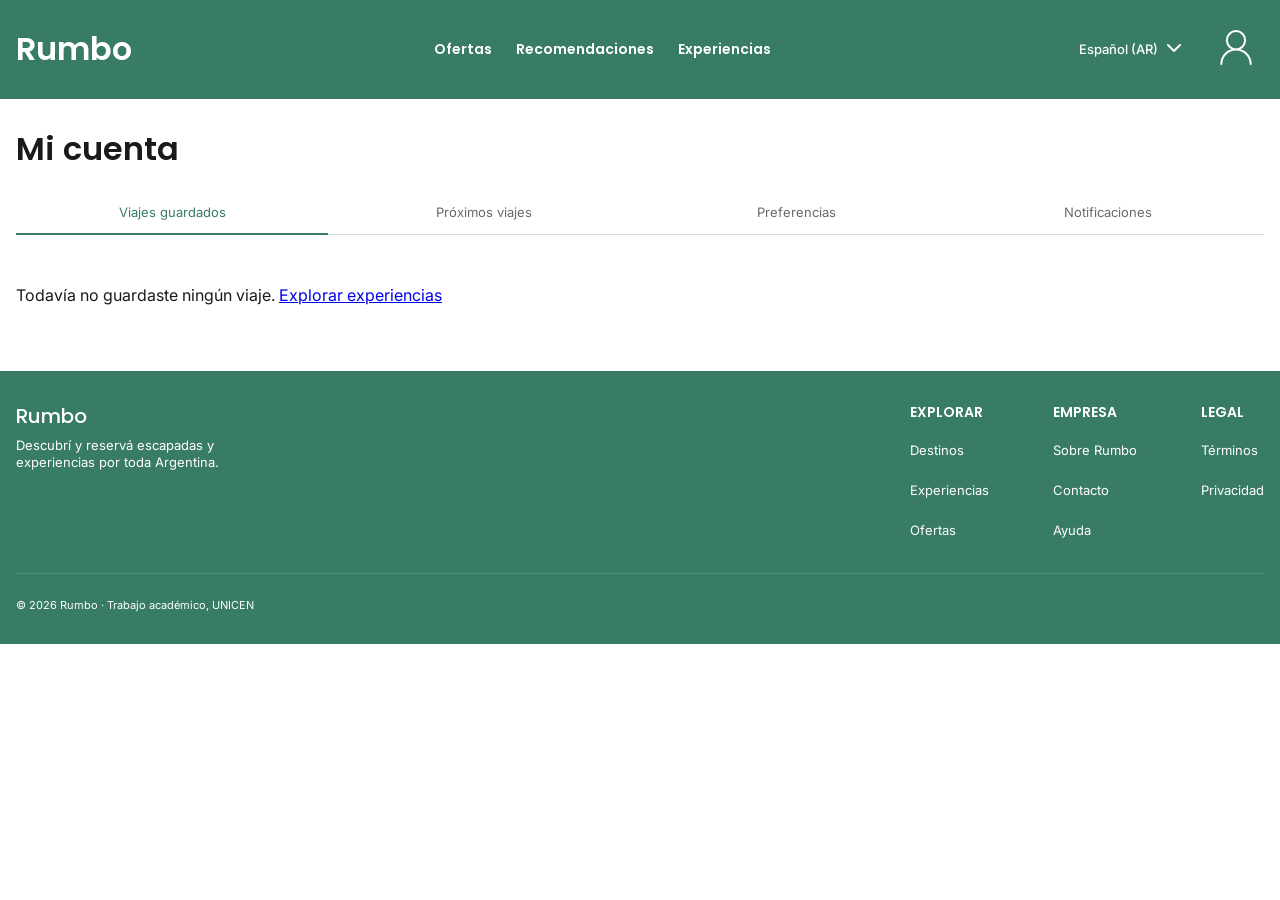
==== cuenta.html @ 09fbb27f "Cuenta y modales" ====
<!doctype html>
<html lang="es">
  <head>
    <meta charset="UTF-8" />
    <meta name="viewport" content="width=device-width, initial-scale=1.0" />
    <title>City tour por Tandil · Rumbo</title>
    <link rel="preconnect" href="https://fonts.googleapis.com" />
    <link rel="preconnect" href="https://fonts.gstatic.com" crossorigin />
    <link
      href="https://fonts.googleapis.com/css2?family=Inter:wght@400;500;600&family=Poppins:wght@500;600&display=swap"
      rel="stylesheet"
    />
    <link rel="stylesheet" href="css/tokens.css" />
    <link rel="stylesheet" href="css/estilos.css" />
  </head>
  <body>
    <header class="header">
      <div class="contenedor header__interior">
        <a href="index.html" class="header__logo">Rumbo</a>

        <nav class="header__nav" aria-label="Principal">
          <a href="explorar.html?filtro=ofertas">Ofertas</a>
          <a href="explorar.html?orden=recomendados">Recomendaciones</a>
          <a href="explorar.html">Experiencias</a>
        </nav>

        <div class="header__acciones">
          <button class="header__idioma" type="button">
            Español (AR) <span data-icono="chevron"></span>
          </button>

          <div class="header__cuenta">
            <button
              class="header__usuario"
              type="button"
              aria-label="Mi cuenta"
              aria-expanded="false"
              aria-controls="menu-cuenta"
              data-icono="usuario"
            ></button>

            <ul class="menu-cuenta" id="menu-cuenta" hidden>
              <li>
                <a href="cuenta.html#guardados"
                  ><span data-icono="guardados"></span>Viajes guardados</a
                >
              </li>
              <li>
                <a href="cuenta.html#proximos"
                  ><span data-icono="proximos"></span>Próximos viajes</a
                >
              </li>
              <li>
                <a href="cuenta.html#notificaciones"
                  ><span data-icono="notificaciones"></span>Notificaciones</a
                >
              </li>
              <li class="menu-cuenta__separador" role="separator"></li>
              <li>
                <a href="cuenta.html#preferencias"
                  ><span data-icono="preferencias"></span>Preferencias</a
                >
              </li>
              <li>
                <a href="#"><span data-icono="ayuda"></span>Centro de ayuda</a>
              </li>
              <li class="menu-cuenta__separador" role="separator"></li>
              <li>
                <a href="index.html"
                  ><span data-icono="salir"></span>Cerrar sesión</a
                >
              </li>
            </ul>
          </div>
        </div>
      </div>
    </header>
    <main class="cuenta" id="pagina">
      <div class="contenedor cuenta__contenido">
        <h1>Mi cuenta</h1>

        <div
          class="pestanas"
          role="tablist"
          aria-label="Secciones de tu cuenta"
        >
          <button
            type="button"
            role="tab"
            id="tab-guardados"
            data-tab="guardados"
            aria-controls="panel-guardados"
            aria-selected="true"
          >
            Viajes guardados
          </button>
          <button
            type="button"
            role="tab"
            id="tab-proximos"
            data-tab="proximos"
            aria-controls="panel-proximos"
            aria-selected="false"
            tabindex="-1"
          >
            Próximos viajes
          </button>
          <button
            type="button"
            role="tab"
            id="tab-preferencias"
            data-tab="preferencias"
            aria-controls="panel-preferencias"
            aria-selected="false"
            tabindex="-1"
          >
            Preferencias
          </button>
          <button
            type="button"
            role="tab"
            id="tab-notificaciones"
            data-tab="notificaciones"
            aria-controls="panel-notificaciones"
            aria-selected="false"
            tabindex="-1"
          >
            Notificaciones
          </button>
        </div>

        <section
          role="tabpanel"
          id="panel-guardados"
          aria-labelledby="tab-guardados"
          tabindex="0"
        >
          <div class="cuenta__grilla" id="guardados"></div>
        </section>

        <section
          role="tabpanel"
          id="panel-proximos"
          aria-labelledby="tab-proximos"
          tabindex="0"
          hidden
        >
          <ul class="cuenta__lista" id="proximos"></ul>
        </section>

        <section
          role="tabpanel"
          id="panel-preferencias"
          aria-labelledby="tab-preferencias"
          tabindex="0"
          hidden
        >
          <p>Próximamente.</p>
        </section>

        <section
          role="tabpanel"
          id="panel-notificaciones"
          aria-labelledby="tab-notificaciones"
          tabindex="0"
          hidden
        >
          <p>Próximamente.</p>
        </section>
      </div>
    </main>
    <footer class="footer">
      <div class="contenedor">
        <div class="footer__principal">
          <div class="footer__marca">
            <p class="footer__logo">Rumbo</p>
            <p class="footer__descripcion">
              Descubrí y reservá escapadas y experiencias por toda Argentina.
            </p>
          </div>

          <div class="footer__columnas">
            <nav aria-label="Explorar">
              <h2 class="footer__titulo">Explorar</h2>
              <ul class="footer__lista">
                <li><a href="explorar.html">Destinos</a></li>
                <li><a href="explorar.html">Experiencias</a></li>
                <li><a href="explorar.html?filtro=ofertas">Ofertas</a></li>
              </ul>
            </nav>

            <nav aria-label="Empresa">
              <h2 class="footer__titulo">Empresa</h2>
              <ul class="footer__lista">
                <li><a href="#">Sobre Rumbo</a></li>
                <li><a href="#">Contacto</a></li>
                <li><a href="#">Ayuda</a></li>
              </ul>
            </nav>

            <nav aria-label="Legal">
              <h2 class="footer__titulo">Legal</h2>
              <ul class="footer__lista">
                <li><a href="#">Términos</a></li>
                <li><a href="#">Privacidad</a></li>
              </ul>
            </nav>
          </div>
        </div>

        <p class="footer__legal">© 2026 Rumbo · Trabajo académico, UNICEN</p>
      </div>
    </footer>
<dialog class="modal" id="modal-cancelar" aria-labelledby="cancelar-titulo" aria-describedby="cancelar-texto">
  <div class="modal__check modal__check--error" data-icono="cerrar" aria-hidden="true"></div>
  <h2 id="cancelar-titulo">¿Cancelar esta reserva?</h2>
  <p class="modal__detalle" id="cancelar-texto"></p>
  <button type="button" class="boton boton--peligro" id="cancelar-si">Sí, cancelar reserva</button>
  <button type="button" class="boton boton--secundario" id="cancelar-no">No, mantener</button>
</dialog>
    <script src="js/iconos.js" defer></script>
    <script src="js/comunes.js" defer></script>
    <script src="data/experiencias.js" defer></script>
    <script src="js/favoritos.js" defer></script>
    <script src="js/cards.js" defer></script>
    <script src="js/fechas.js" defer></script>
    <script src="js/cuenta.js" defer></script>
  </body>
</html>
---- css/tokens.css ----
/* Variables del sistema de diseño de Rumbo */


:root {
  /* Color · Primario (positivos = más claros, "n" = más oscuros) */
  --color-primary:    #387B66;
  --color-primary-1:  #43937A;
  --color-primary-2:  #4EAC8F;
  --color-primary-3:  #65B99F;
  --color-primary-n1: #2D6252;
  --color-primary-n2: #214A3D;
  --color-primary-n3: #163129;
 
  /* Color · Secundario */
  --color-secundary:    #FFCB82;
  --color-secundary-1:  #FFDAA6;
  --color-secundary-2:  #FFE9C9;
  --color-secundary-3:  #FFF8ED;
  --color-secundary-n1: #FFBC5E;
  --color-secundary-n2: #FFAD3B;
  --color-secundary-n3: #FF9E17;
 
  /* Color · Acento (marrón del CTA principal) */
  --color-acento:    #381E05;
  --color-acento-1:  #4B2807;
  --color-acento-2:  #5E3208;
  --color-acento-3:  #703C0A;
  --color-acento-n1: #251403;
  --color-acento-n2: #170D02;
  --color-acento-n3: #090501;
 
  /* Color · Neutros y estados */
  --texto-principal:  #1A1A1A;
  --texto-secundario: #6A6A6A;
  --texto-muted:      #9A9A9A;  /* no pasa 4.5:1: solo para elementos decorativos */
  --borde:            #D9D9D9;
  --borde-input:      #8A8A8A;  /* ≥3:1 sobre blanco (WCAG 1.4.11) */
  --fondo-disabled:   #E0E0E0;
  --blanco:           #FFFFFF;
  --favorito:         #E5484D;
 
  /* Color · Error */
  --color-error: #B3261E;
  
  /* Tipografías */
  --fuente-titulos: "Poppins", sans-serif;
  --fuente-cuerpo:  "Inter", sans-serif;
 
  /* Pesos de fuente */
  --peso-regular:  400;
  --peso-medium:   500;
  --peso-semibold: 600;
 
  /* Text styles · Heading (Poppins) */
  --display-size: 56px;  --display-lh: 1.10;  --display-peso: var(--peso-semibold);
  --h1-size: 40px;  --h1-lh: 1.10;  --h1-peso: var(--peso-semibold);
  --h2-size: 32px;  --h2-lh: 1.15;  --h2-peso: var(--peso-semibold);
  --h3-size: 25px;  --h3-lh: 1.20;  --h3-peso: var(--peso-medium);
  --h4-size: 20px;  --h4-lh: 1.30;  --h4-peso: var(--peso-medium);
  --h5-size: 14px;  --h5-lh: 1.30;  --h5-peso: var(--peso-semibold);
 
  /* Text styles · Body (Inter) */
  --body-size:    16px;  --body-lh:    1.50;  --body-peso:    var(--peso-regular);
  --small-size:   13px;  --small-lh:   1.30;  --small-peso:   var(--peso-regular);
  --meta-size:    11px;  --meta-lh:    1.30;  --meta-peso:    var(--peso-regular);
  --caption-size: 11px;  --caption-lh: 1.30;  --caption-peso: var(--peso-semibold);
 
  /* Text styles · Label (Inter) */
  --btn-size:      14px;  --btn-lh:      1.20;  --btn-peso:      var(--peso-semibold);
  --input-size:    14px;  --input-lh:    1.30;  --input-peso:    var(--peso-regular);
  --inputcap-size: 12px;  --inputcap-lh: 1.30;  --inputcap-peso: var(--peso-medium);
  --nav-size:      13px;  --nav-lh:      1.20;  --nav-peso:      var(--peso-medium);
  --tag-size:      10px;  --tag-lh:      1.20;  --tag-peso:      var(--peso-semibold);
 
  /* Radios */
  --radio-m:    8px;
  --radio-l:    12px;
  --radio-pill: 999px;
 
  /* Espaciado (confirmá estos valores con tu Figma) */
  --esp-1: 4px;
  --esp-2: 8px;
  --esp-3: 16px;
  --esp-4: 24px;
  --esp-5: 32px;
  --esp-6: 64px;
 
  /* Layout */
  --ancho-contenido: 1280px;

  /* Text styles completos (peso tamaño/line-height familia) */
  --texto-display: var(--display-peso) var(--display-size)/var(--display-lh) var(--fuente-titulos);
  --texto-h1: var(--h1-peso) var(--h1-size)/var(--h1-lh) var(--fuente-titulos);
  --texto-h2: var(--h2-peso) var(--h2-size)/var(--h2-lh) var(--fuente-titulos);
  --texto-h3: var(--h3-peso) var(--h3-size)/var(--h3-lh) var(--fuente-titulos);
  --texto-h4: var(--h4-peso) var(--h4-size)/var(--h4-lh) var(--fuente-titulos);
  --texto-h5: var(--h5-peso) var(--h5-size)/var(--h5-lh) var(--fuente-titulos);

  --texto-body:    var(--body-peso) var(--body-size)/var(--body-lh) var(--fuente-cuerpo);
  --texto-small:   var(--small-peso) var(--small-size)/var(--small-lh) var(--fuente-cuerpo);
  --texto-meta:    var(--meta-peso) var(--meta-size)/var(--meta-lh) var(--fuente-cuerpo);
  --texto-caption: var(--caption-peso) var(--caption-size)/var(--caption-lh) var(--fuente-cuerpo);

  --texto-btn:      var(--btn-peso) var(--btn-size)/var(--btn-lh) var(--fuente-cuerpo);
  --texto-input:    var(--input-peso) var(--input-size)/var(--input-lh) var(--fuente-cuerpo);
  --texto-inputcap: var(--inputcap-peso) var(--inputcap-size)/var(--inputcap-lh) var(--fuente-cuerpo);
  --texto-nav:      var(--nav-peso) var(--nav-size)/var(--nav-lh) var(--fuente-cuerpo);
  --texto-tag:      var(--tag-peso) var(--tag-size)/var(--tag-lh) var(--fuente-cuerpo);
}
---- css/estilos.css ----
/* =============================================================
   Rumbo · estilos.css
   Las variables (colores, tipografías, espaciados) están en tokens.css,
   que replica los estilos y variables del Design System de Figma.

   Índice
   1. BASE: reset, texto, contenedor, accesibilidad
   2. HEADER Y MENÚ DE LA CUENTA
   3. FOOTER
   4. BOTÓN
   5. CARD DE EXPERIENCIA
   6. HOME: hero, buscador, carrusel y promociones
   ============================================================= */

/* =============================================================
   1. BASE: reset, texto, contenedor, accesibilidad
   ============================================================= */

*,
*::before,
*::after {
  box-sizing: border-box;
}

body,
h1,
h2,
h3,
h4,
h5,
p,
ul {
  margin: 0;
}

img {
  max-width: 100%;
  display: block;
}

/* ===== Texto base ===== */

body {
  font-family: var(--fuente-cuerpo);
  font-size: var(--body-size);
  line-height: var(--body-lh);
  font-weight: var(--body-peso);
  color: var(--texto-principal);
  background: var(--blanco);
}

h1,
h2,
h3,
h4,
h5 {
  font-family: var(--fuente-titulos);
}

h1 {
  font: var(--texto-h1);
}
h2 {
  font: var(--texto-h2);
}
h3 {
  font: var(--texto-h3);
}
h4 {
  font: var(--texto-h4);
}
h5 {
  font: var(--texto-h5);
}

/* ===== Estructura general ===== */

/* Contenido de 1280 px de la grilla de Figma + 16 px de aire a cada lado */
.contenedor {
  width: 100%;
  max-width: calc(var(--ancho-contenido) + 2 * var(--esp-3));
  margin-inline: auto;
  padding-inline: var(--esp-3);
}

main {
  padding-bottom: var(--esp-6);
}

/* ===== Accesibilidad ===== */

/* Foco visible con teclado. Sobre fondos oscuros se cambia a blanco
   (ver header.css, footer.css y home.css) */
:focus-visible {
  outline: 2px solid var(--color-acento);
  outline-offset: 2px;
}

/* Quien pide menos movimiento no recibe transiciones ni animaciones */
@media (prefers-reduced-motion: reduce) {
  *,
  *::before,
  *::after {
    transition: none !important;
    animation: none !important;
  }
}

/* =============================================================
   2. HEADER Y MENÚ DE LA CUENTA
   ============================================================= */

.header {
  background: var(--color-primary);
  color: var(--blanco);
}

.header__interior {
  display: flex;
  justify-content: space-between;
  align-items: center;
  padding-block: var(--esp-4);
}

.header__logo {
  font: var(--texto-h2);
  color: var(--blanco);
  text-decoration: none;
}

.header__nav {
  display: flex;
  gap: var(--esp-4);
}

.header__nav a {
  font: var(--texto-h5);
  color: var(--blanco);
  text-decoration: none;
}

.header__nav a:hover {
  text-decoration: underline;
}

.header__acciones {
  display: flex;
  align-items: center;
  gap: var(--esp-3);
}

.header__idioma,
.header__usuario {
  background: none;
  border: 0;
  color: var(--blanco);
  font: var(--texto-nav);
  cursor: pointer;
}

.header__idioma {
  display: inline-flex;
  align-items: center;
  gap: var(--esp-1);
}

/* Foco blanco: el header es oscuro */
.header :focus-visible {
  outline-color: var(--blanco);
  outline-offset: 4px;
}

/* ===== Menú de la cuenta (se despliega desde el ícono de usuario) ===== */

.header__cuenta {
  position: relative;
}

.menu-cuenta {
  position: absolute;
  top: calc(
    100% + var(--esp-4)
  ); /* justo donde termina el header (su padding es --esp-4) */
  right: 0;
  z-index: 10;
  width: 280px;
  margin: 0;
  padding: var(--esp-2);
  list-style: none;
  background: var(--blanco);
  color: var(--texto-principal);
  border-radius: var(--radio-l);
  box-shadow: 0 8px 16px rgba(0, 0, 0, 0.12);
}

.menu-cuenta[hidden] {
  display: none;
}

.menu-cuenta a {
  display: flex;
  align-items: center;
  gap: var(--esp-3);
  min-height: 44px;
  padding: 0 var(--esp-3);
  border-radius: var(--radio-m);
  color: var(--texto-principal);
  font: var(--texto-nav);
  text-decoration: none;
}

.menu-cuenta a:hover {
  background: var(--color-secundary-3);
}

/* El menú es blanco: vuelve el foco de color */
.menu-cuenta a:focus-visible {
  outline-color: var(--color-acento);
  outline-offset: 0;
}

.menu-cuenta__separador {
  height: 1px;
  margin: var(--esp-2);
  background: var(--borde);
}

/* =============================================================
   3. FOOTER
   ============================================================= */

.footer {
  background: var(--color-primary);
  color: var(--blanco);
  padding-block: var(--esp-5);
}

.footer__principal {
  display: flex;
  justify-content: space-between;
  gap: var(--esp-5);
  padding-bottom: var(--esp-5);
  border-bottom: 1px solid var(--color-primary-1);
}

.footer__logo {
  font: var(--texto-h4);
  margin-bottom: var(--esp-2);
}

.footer__descripcion {
  font: var(--texto-small);
  max-width: 280px;
}

.footer__columnas {
  display: flex;
  gap: var(--esp-6);
}

.footer__titulo {
  font: var(--texto-h5);
  text-transform: uppercase;
  margin-bottom: var(--esp-3);
}

.footer__lista {
  list-style: none;
  padding: 0;
  display: flex;
  flex-direction: column;
  gap: var(--esp-3);
}

.footer a {
  font: var(--texto-small);
  color: var(--blanco);
  text-decoration: none;
}

.footer a:hover {
  text-decoration: underline;
}

.footer__legal {
  font: var(--texto-meta);
  padding-top: var(--esp-4);
}

/* Foco blanco: el footer es oscuro */
.footer :focus-visible {
  outline-color: var(--blanco);
  outline-offset: 4px;
}

/* =============================================================
   4. BOTÓN
   ============================================================= */

.boton {
  display: inline-flex;
  align-items: center;
  justify-content: center;
  padding: var(--esp-3) var(--esp-5);
  border: 0;
  border-radius: var(--radio-m);
  font: var(--texto-btn);
  text-decoration: none;
  cursor: pointer;
  transition:
    background-color 0.15s,
    color 0.15s,
    box-shadow 0.15s;
}

/* Primario: default, hover, focus y cargando (estados del Figma) */
.boton--primario {
  background: var(--color-acento-3);
  color: var(--color-secundary-2);
}

.boton--primario:hover {
  background: var(--color-acento-n1);
}

.boton--primario:focus-visible {
  background: var(--color-acento-n1);
  outline: none;
  box-shadow: inset 0 0 0 2px var(--color-secundary);
}

.boton--cargando {
  background: var(--color-acento);
  color: var(--color-secundary-2);
  cursor: progress;
}

/* =============================================================
   5. CARD DE EXPERIENCIA
   ============================================================= */

.card {
  position: relative;
  flex: 0 0 220px;
  scroll-snap-align: start;
  border-radius: var(--radio-l);
  background: var(--blanco);
  transition: box-shadow 0.2s ease;
}

.card:hover {
  box-shadow: 0 8px 16px rgba(0, 0, 0, 0.12);
}

.card__enlace {
  display: block;
  color: inherit;
  text-decoration: none;
}

.card__enlace:focus-visible {
  outline-offset: 4px;
  border-radius: var(--radio-l);
}

.card__media {
  position: relative;
  aspect-ratio: 220 / 154;
  border-radius: var(--radio-l);
  overflow: hidden;
  background: var(--color-secundary-1);
}

.card__media img {
  width: 100%;
  height: 100%;
  object-fit: cover;
}

.card__etiqueta {
  position: absolute;
  top: var(--esp-2);
  left: var(--esp-2);
  padding: 2px var(--esp-2);
  border-radius: var(--radio-pill);
  background: var(--blanco);
  font: var(--texto-tag);
}

.card__cuerpo {
  display: flex;
  flex-direction: column;
  gap: var(--esp-1);
  padding-top: var(--esp-2);
}

.card__titulo {
  font: var(--texto-h5);
}

.card__lugar,
.card__valoracion {
  display: flex;
  align-items: center;
  gap: var(--esp-1);
  font: var(--texto-meta);
  color: var(--texto-secundario);
}

.card__valoracion svg {
  color: var(--color-secundary-n1);
}

.card__precio {
  font: var(--texto-meta);
}

.card__precio strong {
  font: var(--texto-h5);
}

/* Corazón de favoritos: vacío por defecto, lleno y rojo cuando está activo */
.card__favorito {
  position: absolute;
  top: var(--esp-2);
  right: var(--esp-2);
  width: 32px;
  height: 32px;
  border: 0;
  border-radius: 50%;
  background: rgba(0, 0, 0, 0.45);
  color: var(--blanco);
  cursor: pointer;
}

.card__favorito svg {
  fill: none;
  stroke: currentColor;
}

.card__favorito[aria-pressed="true"] {
  color: var(--favorito);
}

.card__favorito[aria-pressed="true"] svg {
  fill: currentColor;
}

/* =============================================================
   6. HOME: hero, buscador, carrusel y promociones
   ============================================================= */

/* ----- Hero ----- */

.hero {
  min-height: 480px;
  padding-top: 130px; /* medidas del Figma (frame de 1440 × 480) */
  padding-bottom: 58px;
  color: var(--blanco);
  display: flex;
  flex-direction: column;
  justify-content: space-between;
  gap: var(--esp-5);
  background:
    linear-gradient(
      to bottom,
      rgba(0, 0, 0, 0.6) 0%,
      rgba(0, 0, 0, 0.4) 50%,
      rgba(0, 0, 0, 0.1) 100%
    ),
    url("../img/hero-quebrada.jpg") center / cover no-repeat;
}

.hero h1 {
  font: var(--texto-display);
}

.hero__subtitulo {
  margin-top: 10px;
  font: var(--texto-h3);
}

/* Foco blanco: el hero es una foto oscurecida */
.hero :focus-visible {
  outline-color: var(--blanco);
}

/* ----- Buscador ----- */

.buscador {
  display: flex;
  gap: var(--esp-3);
  padding: var(--esp-3);
  background: var(--color-secundary);
  border-radius: var(--radio-l);
}

.buscador__campo {
  flex: 1;
  display: flex;
  flex-direction: column;
  gap: 2px;
  padding: 12px var(--esp-3);
  background: var(--blanco);
  border-radius: var(--radio-m);
  color: var(--texto-principal);
  cursor: text;
  min-width: 0;
}

.buscador__campo:focus-within {
  outline: 2px solid var(--color-acento);
  outline-offset: 2px;
}

.buscador__etiqueta {
  font: var(--texto-btn);
}

.buscador__input {
  padding: 0;
  border: 0;
  outline: none;
  background: transparent;
  font: var(--texto-input);
  color: var(--texto-principal);
  width: 100%;
  min-width: 0;
}

.buscador__input::placeholder {
  color: var(--texto-secundario);
  opacity: 1;
}

/* ----- Secciones ----- */

.seccion {
  padding-top: var(--esp-6);
}

.seccion__encabezado {
  display: flex;
  justify-content: space-between;
  align-items: center;
  margin-bottom: var(--esp-4);
}

.seccion__titulo {
  margin-bottom: var(--esp-4);
}

/* ----- Carrusel ----- */

/* El scroll horizontal recorta lo que sobresale (la sombra del hover de la card).
   El padding le da lugar a la sombra y el margen negativo compensa ese espacio. */
.carrusel {
  display: flex;
  gap: var(--esp-3);
  overflow-x: auto;
  scroll-snap-type: x mandatory;
  scrollbar-width: none;
  padding: var(--esp-2) var(--esp-3) var(--esp-4);
  margin: calc(-1 * var(--esp-2)) calc(-1 * var(--esp-3))
    calc(-1 * var(--esp-4));
  scroll-padding-inline: var(--esp-3);
  cursor: grab;
}

.carrusel__controles {
  display: flex;
  gap: var(--esp-2);
}

.carrusel__flecha {
  display: grid;
  place-items: center;
  width: 32px;
  height: 32px;
  border: 1px solid var(--borde-input);
  border-radius: 50%;
  background: var(--blanco);
  color: var(--texto-principal);
  cursor: pointer;
}

.carrusel__flecha:hover {
  background: var(--color-secundary-3);
}

.carrusel--arrastrando {
  scroll-snap-type: none; /* sin snap mientras se arrastra, si no pelea con el gesto */
  cursor: grabbing;
  user-select: none;
}
/* ----- Promociones de temporada ----- */

.promos {
  display: grid;
  grid-template-columns: repeat(3, 1fr);
  gap: var(--esp-3);
}

.promo {
  position: relative;
  display: block;
  aspect-ratio: 416 / 240;
  border-radius: var(--radio-l);
  overflow: hidden;
  background: var(--color-primary-n2);
  color: var(--blanco);
  text-decoration: none;
}

.promo img {
  width: 100%;
  height: 100%;
  object-fit: cover;
  transition: transform 0.3s;
}

.promo:hover img {
  transform: scale(1.05);
}

/* Degradé oscuro abajo para que el nombre se lea sobre la foto */
.promo::after {
  content: "";
  position: absolute;
  inset: 0;
  background: linear-gradient(to top, rgba(0, 0, 0, 0.6), rgba(0, 0, 0, 0) 60%);
}

.promo__descuento,
.promo__nombre {
  position: absolute;
  z-index: 1;
}

.promo__descuento {
  top: var(--esp-2);
  left: var(--esp-2);
  padding: 2px var(--esp-2);
  border-radius: var(--radio-pill);
  background: var(--color-secundary);
  color: var(--texto-principal);
  font: var(--texto-tag);
}

.promo__nombre {
  left: var(--esp-3);
  bottom: var(--esp-3);
  font: var(--texto-h4);
}

/* ===== 7. EXPLORAR ===== */

.explorar {
  display: flex;
  flex-direction: column;
  gap: var(--esp-5); /* 32 */
  padding-block: var(--esp-5) var(--esp-6); /* 32 arriba, 64 abajo */
}

.explorar__titulo {
  display: flex;
  justify-content: space-between;
  align-items: center;
}

.explorar__titulo h1 {
  font: var(--texto-h2);
}

.explorar__resumen {
  margin-top: var(--esp-1); /* 4 */
  font: var(--texto-small);
  color: var(--texto-secundario);
}

.ordenar {
  font: var(--texto-nav);
  color: var(--texto-secundario);
}

.ordenar select {
  border: 0;
  background: none;
  font: inherit;
  color: inherit;
  cursor: pointer;
}

.explorar__fila {
  display: flex;
  align-items: flex-start;
  gap: 48px;
}

.resultados__vacio {
  font: var(--texto-small);
  color: var(--texto-secundario);
}

/* Panel de filtros: 280 de ancho */
.filtros {
  flex: 0 0 280px;
  display: flex;
  flex-direction: column;
  gap: var(--esp-4); /* 24 entre grupos */
  min-width: 0;
}

.filtros fieldset {
  display: flex;
  flex-direction: column;
  gap: var(--esp-2); /* 8 entre opciones */
  min-width: 0;
  margin: 0;
  padding: 0;
  border: 0;
}

.filtros legend {
  margin-bottom: var(--esp-2);
  padding: 0;
  font: var(--texto-h5);
}

.filtros label {
  display: flex;
  align-items: center;
  gap: var(--esp-2);
  min-height: 24px;
  font: var(--texto-small);
}

.filtros input[type="checkbox"] {
  width: 18px;
  height: 18px;
  accent-color: var(--color-primary);
}

.filtros__precio {
  display: flex;
  gap: var(--esp-2);
}

.filtros__precio input {
  flex: 1;
  min-width: 0;
  height: 40px;
  padding: 0 var(--esp-3);
  border: 1px solid var(--borde-input);
  border-radius: var(--radio-m);
  font: var(--texto-input);
}

.filtros__precio input::placeholder {
  color: var(--texto-secundario);
}

.filtros__limpiar {
  align-self: flex-start;
  padding: 0;
  border: 0;
  background: none;
  color: var(--color-primary);
  font: var(--texto-small);
  text-decoration: underline;
  cursor: pointer;
}

/* Resultados: 952 de ancho, 4 cards de 220 con gap 24 horizontal y 32 vertical */
.resultados {
  flex: 1;
  display: flex;
  flex-wrap: wrap;
  gap: var(--esp-5) var(--esp-4);
  align-content: flex-start;
}

/* ===== 9. RESERVA ===== */

.pagina-reserva {
  padding-bottom: 0;                     /* pisa el main { padding-bottom } de la Home */
}

.pagina-reserva__encabezado {
  padding-block: var(--esp-5);           /* 32 + título de 44 + 32 = 108 */
}

.pagina-reserva__encabezado h1 {
  font: var(--texto-h2);
}

.pagina-reserva__columnas {
  display: flex;
  align-items: flex-start;
  gap: 48px;
  padding-bottom: var(--esp-6);          /* 64 */
}

.pagina-reserva__vacio {
  padding-block: var(--esp-6);
}

/* --- Formulario: 820 de ancho, gap 24 --- */

.formulario {
  flex: 0 0 820px;
  min-width: 0;
  display: flex;
  flex-direction: column;
  gap: var(--esp-4);
  padding: 20px 10px;                    /* estimado: verificar en Figma */
  border: 1px solid var(--borde);
  border-radius: var(--radio-l);
}

.formulario h2 {
  font: var(--texto-h3);
}

.formulario__fila {
  display: grid;
  grid-template-columns: repeat(2, minmax(0, 1fr));
  gap: var(--esp-3);
}

.campo {
  display: flex;
  flex-direction: column;
  gap: var(--esp-1);                     /* 4 */
}

.campo label {
  font: var(--texto-btn);                /* Label/Button */
}

.campo input {
  width: 100%;
  min-width: 0;
  height: 40px;
  padding: 0 var(--esp-3);
  border: 1px solid var(--borde-input);
  border-radius: var(--radio-m);
  font: var(--texto-input);
}

.campo input::placeholder {
  font: var(--texto-inputcap);           /* Label/Input-Caption */
  color: var(--texto-secundario);
  opacity: 1;
}

.campo__ayuda {
  margin: 0;
  font: var(--texto-inputcap);
  color: var(--texto-secundario);
}

.formulario__terminos {
  display: flex;
  align-items: center;
  gap: var(--esp-2);
  font: var(--texto-input);
}

.formulario__terminos input {
  width: 24px;
  height: 24px;
  accent-color: var(--color-primary);
}

.formulario .boton {
  width: 100%;
  height: 44px;
  padding-block: 0;
}

.formulario__aviso {
  margin: 0;
  font: var(--texto-small);
  color: var(--texto-secundario);
}

/* --- Resumen: 412 de ancho, padding 24, gap 16 --- */

.resumen {
  flex: 1;
  min-width: 0;
  display: flex;
  flex-direction: column;
  gap: var(--esp-3);
  padding: var(--esp-4);
  border: 1px solid var(--borde);
  border-radius: var(--radio-l);
}

.resumen p {
  margin: 0;
}

.resumen hr {
  width: 100%;
  height: 1px;
  margin: 0;
  border: 0;
  background: var(--borde);
}

.resumen__cabecera {
  display: flex;
  align-items: center;
  gap: 10px;
}

.resumen__cabecera > div {
  display: flex;
  flex-direction: column;
  gap: 10px;
}

.resumen__cabecera img {
  width: 72px;
  height: 72px;
  border-radius: var(--radio-m);
  object-fit: cover;
}

.resumen__titulo,
.resumen__etiqueta {
  font: var(--texto-body);
}

.resumen__dato {
  font: var(--texto-small);
  color: var(--texto-secundario);
}

.resumen__dato--fuerte {
  color: var(--texto-principal);
}

.resumen__fila {
  display: flex;
  justify-content: space-between;
  align-items: center;
  gap: var(--esp-3);
}

.resumen__contador {
  display: flex;
  align-items: center;
  gap: var(--esp-3);
}

.resumen__contador output {
  min-width: 16px;
  text-align: center;
  font: var(--texto-btn);
}

.resumen__paso {
  width: 40px;
  height: 40px;
  border: 1px solid var(--color-primary);
  border-radius: var(--radio-m);
  background: var(--blanco);
  color: var(--color-primary);
  font: var(--texto-btn);
  cursor: pointer;
}

.resumen__paso:hover:not(:disabled) {
  background: var(--color-secundary-3);
}

.resumen__paso:disabled {
  border-color: var(--borde);
  color: var(--texto-muted);
  cursor: not-allowed;
}

.resumen__precio {
  display: flex;
  flex-direction: column;
  gap: var(--esp-3);
}

.resumen__total {
  font: var(--texto-h4);
}

.resumen__cancelacion {
  font: var(--texto-small);
  color: var(--color-primary);
}
/* --- Errores de validación --- */

.campo__error {
  margin: 0;
  font: var(--texto-inputcap);
  color: var(--color-error);
}

.campo__error:empty {
  display: none;
}

.campo input[aria-invalid="true"] {
  border-color: var(--color-error);
  box-shadow: inset 0 0 0 1px var(--color-error);   /* engrosa el borde sin mover el layout */
}

/* --- Modales (confirmación y cancelación) --- */

.modal {
  width: 480px;
  max-width: calc(100% - 2 * var(--esp-3));
  padding: var(--esp-5);                     /* 32 */
  border: 0;
  border-radius: var(--radio-l);
  text-align: center;
}

.modal[open] {                               /* sin [open], el flex pisaría el display:none del dialog cerrado */
  display: flex;
  flex-direction: column;
  align-items: center;
  gap: var(--esp-3);                         /* 16 */
}

.modal::backdrop {
  background: rgb(0 0 0 / 0.6);
}

.modal h2,
.modal p {
  margin: 0;
}

.modal h2 {
  font: var(--texto-h3);
}

/* Círculo con ícono: verde (check) o rojo (cerrar) */
.modal__check {
  display: grid;
  place-items: center;
  width: 64px;
  height: 64px;
  border: 2px solid var(--color-primary);
  border-radius: 50%;
  color: var(--color-primary);
}

.modal__check svg {
  width: 32px;                               /* estimado: ajustar con Figma */
  height: 32px;
}

.modal__check--error {
  border-color: var(--color-error);
  color: var(--color-error);
}

.modal__texto {
  font: var(--texto-body);
  color: var(--texto-secundario);
}

.modal__codigo {
  padding: 5px 10px;
  background: var(--color-primary-1);
  color: var(--blanco);
  font: var(--texto-body);
}

.modal__detalle {
  font: var(--texto-h5);                     /* la línea en negrita: título · fecha · personas */
}

.modal .boton {
  width: 100%;
  justify-content: center;
  text-align: center;
}

/* --- Botón de peligro (contorno rojo) --- */

.boton--peligro {
  background: var(--blanco);
  border: 1px solid var(--color-error);
  color: var(--color-error);
}

.boton--peligro:hover {
  background: color-mix(in srgb, var(--color-error) 8%, white);
}

.boton--peligro:focus-visible {
  outline: 2px solid var(--texto-principal);
  outline-offset: 2px;
}

/* ===== 10. CUENTA ===== */

.cuenta {
  padding-bottom: 0;
}

.cuenta__contenido {
  display: flex;
  flex-direction: column;
  gap: var(--esp-4);
  padding-block: var(--esp-5) var(--esp-6);
}

.cuenta__contenido h1 {
  font: var(--texto-h2);
}

/* --- Pestañas --- */

.pestanas {
  display: flex;
  border-bottom: 1px solid var(--borde);
  margin-bottom: var(--esp-4);
}

.pestanas button {
  flex: 1;
  padding: 12px var(--esp-3);
  margin-bottom: -1px;                     /* la línea activa tapa la gris de abajo */
  border: 0;
  border-bottom: 2px solid transparent;
  background: none;
  font: var(--texto-small);
  color: var(--texto-secundario);
  cursor: pointer;
}

.pestanas button:hover {
  color: var(--texto-principal);
}

.pestanas button[aria-selected="true"] {
  border-bottom-color: var(--color-primary);
  color: var(--color-primary);
}

/* --- Viajes guardados: 5 columnas de 220 con gap 45 = 1280 --- */

.cuenta__grilla {
  display: grid;
  grid-template-columns: repeat(5, minmax(0, 1fr));
  gap: var(--esp-5) 45px;
}

.cuenta__grilla .card {
  width: 100%;
}

.cuenta__vacio {
  grid-column: 1 / -1;
  font: var(--texto-body);
}

/* --- Próximos viajes --- */

.cuenta__lista {
  display: flex;
  flex-direction: column;
  gap: var(--esp-4);
  margin: 0;
  padding: 0;
  list-style: none;
}

.viaje {
  display: flex;
  align-items: center;
  gap: var(--esp-3);
  padding: var(--esp-2);
  border: 1px solid var(--borde);
  border-radius: var(--radio-l);
}

.viaje img {
  flex-shrink: 0;
  width: 160px;
  height: 120px;
  border-radius: var(--radio-m);
  object-fit: cover;
}

.viaje__info {
  flex: 1;
  min-width: 0;
  display: flex;
  flex-direction: column;
  gap: var(--esp-1);
}

.viaje__info p {
  margin: 0;
  font: var(--texto-small);
}

.viaje__titulo {
  margin: 0;
  font: var(--texto-h5);
}

.viaje__estado {
  align-self: flex-start;
  padding: 2px var(--esp-2);
  border-radius: 999px;
  background: color-mix(in srgb, var(--color-primary) 30%, white);
  color: var(--texto-principal);
  font: var(--texto-meta);
}

.viaje__acciones {
  display: flex;
  flex-direction: column;
  gap: var(--esp-2);
  width: 140px;                            /* estimado: ajustar con la medida de Figma */
}

.viaje__acciones .boton {
  width: 100%;
  justify-content: center;
  text-align: center;
}

/* =============================================================
   7. RESPONSIVE: mobile (menos de 768 px, frame de Figma de 390)
   ============================================================= */

@media (max-width: 767px) {
  .contenedor {
    padding-inline: var(--esp-4);
  }

  .header__logo {
    font: var(--texto-h3);
  }

  .header__usuario svg {
    width: 28px;
    height: 28px;
  }

  .header__usuario {
    display: grid;
    place-items: center;
    width: 44px; /* área táctil de 44 × 44 */
    height: 44px;
  }

  /* Header de 64 de alto: solo logo y usuario */
  .header__nav,
  .header__idioma {
    display: none;
  }

  .header__interior {
    min-height: 64px;
    padding-block: 0;
  }

  .menu-cuenta {
    width: 200px;
    padding: var(--esp-2); /* 8 */
    top: calc(100% + 10px); /* (64 del header − 44 del botón) / 2 */
  }

  .menu-cuenta a {
    min-height: 32px;
    gap: var(--esp-2); /* 8, a confirmar en Figma */
    padding: 0 var(--esp-2); /* 8, a confirmar en Figma */
  }

  .menu-cuenta__separador {
    margin: var(--esp-1) var(--esp-2); /* 4 arriba/abajo, 8 a los lados */
  }

  /* Hero de 600 de alto */
  .hero {
    min-height: 600px;
    padding-top: var(--esp-3);
    padding-bottom: var(--esp-4);
    gap: var(--esp-5); /* el gap de 32 entre el título y el buscador */
  }

  .hero h1 {
    font: var(--texto-h2);
  }

  .hero__subtitulo {
    margin-top: 12px;
    font: var(--texto-body);
  }

  .buscador {
    flex-direction: column;
    gap: var(--esp-2);
    padding: 12px 0;
    background: transparent;
  }

  .buscador__campo {
    height: 47px;
    padding-block: 0;
    justify-content: center;
  }
  .buscador .boton {
    width: 100%;
    height: 47px;
    padding-block: 0;
    flex-shrink: 0;
  }

  .seccion {
    padding-top: var(--esp-5);
  }

  .seccion__encabezado,
  .seccion__titulo {
    margin-bottom: var(--esp-5);
  }

  .seccion__encabezado h2,
  .seccion__titulo {
    font: var(--texto-h4);
  }

  .carrusel__controles {
    display: none;
  }

  /* Promociones: una por fila */
  .promos {
    grid-template-columns: 1fr;
  }

  .promo {
    aspect-ratio: 342 / 160;
  }

  main {
    padding-bottom: var(--esp-5);
  }

  /* Footer resumido de 124 de alto: sin las columnas de links */
  .footer {
    padding-block: var(--esp-4);
  }

  .footer__columnas {
    display: none;
  }

  .footer__logo {
    font: var(--texto-h5);
  }

  .footer__descripcion {
    font: var(--texto-meta);
    max-width: none;
  }

  .footer__principal {
    padding-bottom: var(--esp-2);
  }

  .footer__legal {
    padding-top: 12px;
  }
}

/* ===== 8. DETALLE ===== */
/* El bloque mobile pasa a ser la sección 9 y sigue al final */

.detalle {
  padding-bottom: 0; /* pisa el main { padding-bottom } de la Home */
}

/* --- Contenido: migas, título, ubicación y datos --- */

.detalle__contenido {
  display: flex;
  flex-direction: column;
  gap: var(--esp-5); /* 32 */
  padding-block: var(--esp-5);
}

.detalle__titulo {
  display: flex;
  justify-content: space-between;
  align-items: flex-start;
}

.migas ol {
  display: flex;
  margin: 0;
  padding: 0;
  list-style: none;
  font: var(--texto-meta);
}

.migas li + li::before {
  content: "·";
  margin-inline: var(--esp-1);
}

.migas a {
  color: inherit;
  text-decoration: none;
}

.migas a:hover {
  text-decoration: underline;
}

.detalle__titulo h1 {
  font: var(--texto-h2);
}

.detalle__ubicacion {
  font: var(--texto-small);
}

.detalle__ubicacion svg {
  width: 14px;
  height: 14px;
  vertical-align: -2px;
}

.detalle__favorito {
  display: grid;
  place-items: center;
  width: 32px;
  height: 32px;
  border: 0;
  background: none;
  color: var(--texto-principal);
  cursor: pointer;
}

.detalle__favorito svg {
  width: 28px;
  height: 28px;
  fill: none;
  stroke: currentColor;
}

.detalle__favorito[aria-pressed="true"] {
  color: var(--favorito);
}

.detalle__favorito[aria-pressed="true"] svg {
  fill: currentColor;
}

.detalle__datos {
  display: flex;
  flex-wrap: wrap;
  gap: var(--esp-5);
  margin: 0;
  padding: 0;
  list-style: none;
  font: var(--texto-small);
}

.detalle__datos li {
  display: flex;
  align-items: center;
  gap: var(--esp-2);
}

.detalle__datos svg {
  width: 20px;
  height: 20px;
}

/* --- Galería: 380 de alto. Foto grande (636) y cuatro chicas (314 × 186) --- */

.detalle__galeria {
  display: grid;
  grid-template-columns: repeat(2, minmax(0, 1fr));
  grid-template-rows: minmax(
    0,
    1fr
  ); /* ← nueva: la fila no crece más que los 380 */
  gap: var(--esp-2);
  height: 380px;
}

.detalle__galeria img {
  width: 100%;
  height: 100%;
  object-fit: cover;
  border-radius: var(--radio-l);
}

.galeria__secundarias {
  display: grid;
  grid-template-columns: repeat(2, minmax(0, 1fr));
  grid-template-rows: repeat(2, minmax(0, 1fr));
  gap: var(--esp-2);
  min-height: 0;
}

/* --- Columnas: información (izquierda) y reserva (derecha) --- */

.detalle__columnas {
  display: flex;
  gap: 48px;
  padding-top: var(--esp-5); /* 32 de respiro debajo de la galería */
  padding-bottom: var(--esp-6); /* 64 */
}

.detalle__info {
  display: flex;
  flex-direction: column;
  gap: 48px;
  flex: 0 0 820px;
  min-width: 0;
}

.detalle__reserva {
  display: flex;
  flex-direction: column;
  gap: var(--esp-3);
  flex: 1;
  min-width: 0;
  align-self: flex-start; /* sin esto se estira y el sticky no funciona */
  position: sticky; /* queda fija al scrollear: borrá estas dos líneas si no la querés */
  top: var(--esp-4);
  padding: var(--esp-4);
  background: var(--blanco);
  border: 1px solid var(--borde);
  border-radius: var(--radio-l);
}

.reserva__precio {
  margin: 0;
  font: var(--texto-body);
}

.reserva__precio strong {
  font: var(--texto-h3);
}

.reserva__campos {
  display: flex;
  gap: var(--esp-3);
}

.reserva__campo {
  flex: 1;
  min-width: 0;
}

.reserva__campo input {
  width: 100%;
  min-width: 0;
  height: 40px;
  padding: 0 var(--esp-3);
  border: 1px solid var(--borde-input);
  border-radius: var(--radio-m);
  font: var(--texto-input);
  text-align: center;
}

.reserva__campo input::placeholder {
  color: var(--texto-secundario);
  opacity: 1;
}

.detalle__reserva .boton {
  width: 100%;
  height: 44px;
  padding-block: 0;
}

.reserva__guardar {
  gap: var(--esp-2);
}

.reserva__guardar svg {
  width: 20px;
  height: 20px;
  color: var(--favorito);
  fill: none;
  stroke: currentColor;
}

.reserva__guardar[aria-pressed="true"] svg {
  fill: currentColor;
}

.reserva__aviso {
  margin: 0;
  font: var(--texto-inputcap);
  color: var(--texto-secundario);
}

/* Texto solo para lectores de pantalla (las etiquetas de los inputs) */
.solo-lectores {
  position: absolute;
  width: 1px;
  height: 1px;
  margin: -1px;
  padding: 0;
  overflow: hidden;
  clip: rect(0 0 0 0);
  white-space: nowrap;
  border: 0;
}

.detalle__seccion {
  display: flex;
  flex-direction: column;
  padding-top: 16px;
  gap: var(--esp-3); /* 16 entre título y contenido */
}

/* Línea divisoria arriba de cada sección menos la primera:
   48 de espacio arriba (el gap) + línea + 48 de padding abajo */
.detalle__seccion + .detalle__seccion {
  padding-top: 48px;
  border-top: 1px solid var(--borde);
}

.detalle__seccion h2 {
  font: var(--texto-h3);
}

.detalle__seccion p,
.detalle__lista {
  font: var(--texto-body);
}

.detalle__lista {
  display: flex;
  flex-direction: column;
  gap: var(--esp-2);
  margin: 0;
  padding-left: var(--esp-4);
}

.detalle__mapa {
  width: 100%;
  height: 400px;
  border: 0;
  border-radius: var(--radio-l);
}

.detalle__mapa img {
  display: block;
  width: 100%;
  height: 280px;
  object-fit: cover;
  border-radius: var(--radio-l);
}

.detalle__mapa figcaption {
  margin-top: var(--esp-1);
  font: var(--texto-meta);
  color: var(--texto-secundario);
}

/* --- Secciones amplias: Próximas salidas y Opiniones --- */

.detalle__seccion--amplia {
  gap: var(--esp-5); /* 32 entre cabecera y contenido */
  padding-inline: 10px;
}

.detalle__cabecera {
  display: flex;
  flex-direction: column;
  gap: var(--esp-3); /* 16, a confirmar en Figma */
}

.detalle__nota {
  margin: 0;
  font: var(--texto-body);
  color: var(--texto-secundario);
}

/* --- Botón secundario (contorno verde) --- */

.boton--secundario {
  background: var(--blanco);
  border: 1px solid var(--color-primary);
  color: var(--color-primary);
}

.boton--secundario:hover {
  background: var(--color-secundary-3);
}

.boton--secundario:focus-visible {
  outline: 2px solid var(--color-acento); /* el foco blanco del .boton no se vería sobre fondo blanco */
  outline-offset: 2px;
}

.boton--secundario:disabled {
  background: var(--fondo-disabled);
  border-color: transparent;
  color: var(--texto-secundario);
  cursor: not-allowed;
}

.boton--chico {
  padding: 12px var(--esp-4);
}

/* --- Próximas salidas --- */

.salidas {
  display: flex;
  flex-direction: column;
  gap: var(--esp-5);
  margin: 0;
  padding: 0;
  list-style: none;
}

.salida {
  display: flex;
  justify-content: space-between;
  align-items: center;
  gap: var(--esp-4);
  padding: var(--esp-3);
  border: 1px solid var(--borde-input);
  border-radius: var(--radio-l);
}

.salida > div {
  /* bloque de texto: gap 4, padding 10 */
  display: flex;
  flex-direction: column;
  gap: var(--esp-1);
  padding: 10px;
}

.salida p {
  margin: 0;
}

.salida__fecha {
  font: var(--texto-body);
}

.salida__cupos {
  font: var(--texto-small);
  color: var(--texto-secundario);
}

.salida .boton {
  min-width: 201px;
}

/* --- Opiniones --- */

.opiniones {
  display: grid;
  grid-template-columns: repeat(2, minmax(0, 378px));
  gap: var(--esp-4);
  margin: 0;
  padding: 0;
  list-style: none;
}

.opinion {
  display: flex;
  flex-direction: column;
  gap: var(--esp-2);
}

.opinion__valoracion {
  font: var(--texto-meta);
  line-height: 20px; /* con esto la reseña mide 148 */
  color: var(--texto-secundario);
}

.opinion p {
  margin: 0;
}

.opinion__autor {
  display: flex;
  align-items: center;
  gap: var(--esp-2);
}

.opinion__avatar {
  width: 40px;
  height: 40px;
  border-radius: 50%;
  object-fit: cover;
}

.opinion__nombre {
  font: var(--texto-body);
}

.opinion__origen {
  font: var(--texto-meta);
  color: var(--texto-secundario);
}

.estrellas {
  color: var(--color-primary);
}

.opinion__texto {
  display: -webkit-box;
  -webkit-line-clamp: 3;
  line-clamp: 3; /* versión estándar, para compatibilidad */
  -webkit-box-orient: vertical;
  overflow: hidden;
  font: var(--texto-body);
}

.opiniones__mas {
  align-self: flex-start;
}

.salida--elegida {
  border-color: var(--color-primary);
  box-shadow: inset 0 0 0 1px var(--color-primary);
}

.reserva__campo input[readonly] {
  cursor: pointer;
}

.reserva__error {
  margin: 0;
  padding-left: var(--esp-2);
  border-left: 3px solid var(--favorito);
  font: var(--texto-inputcap);
  color: var(--texto-principal);
}

.detalle__vacio {
  padding-block: var(--esp-6);
}
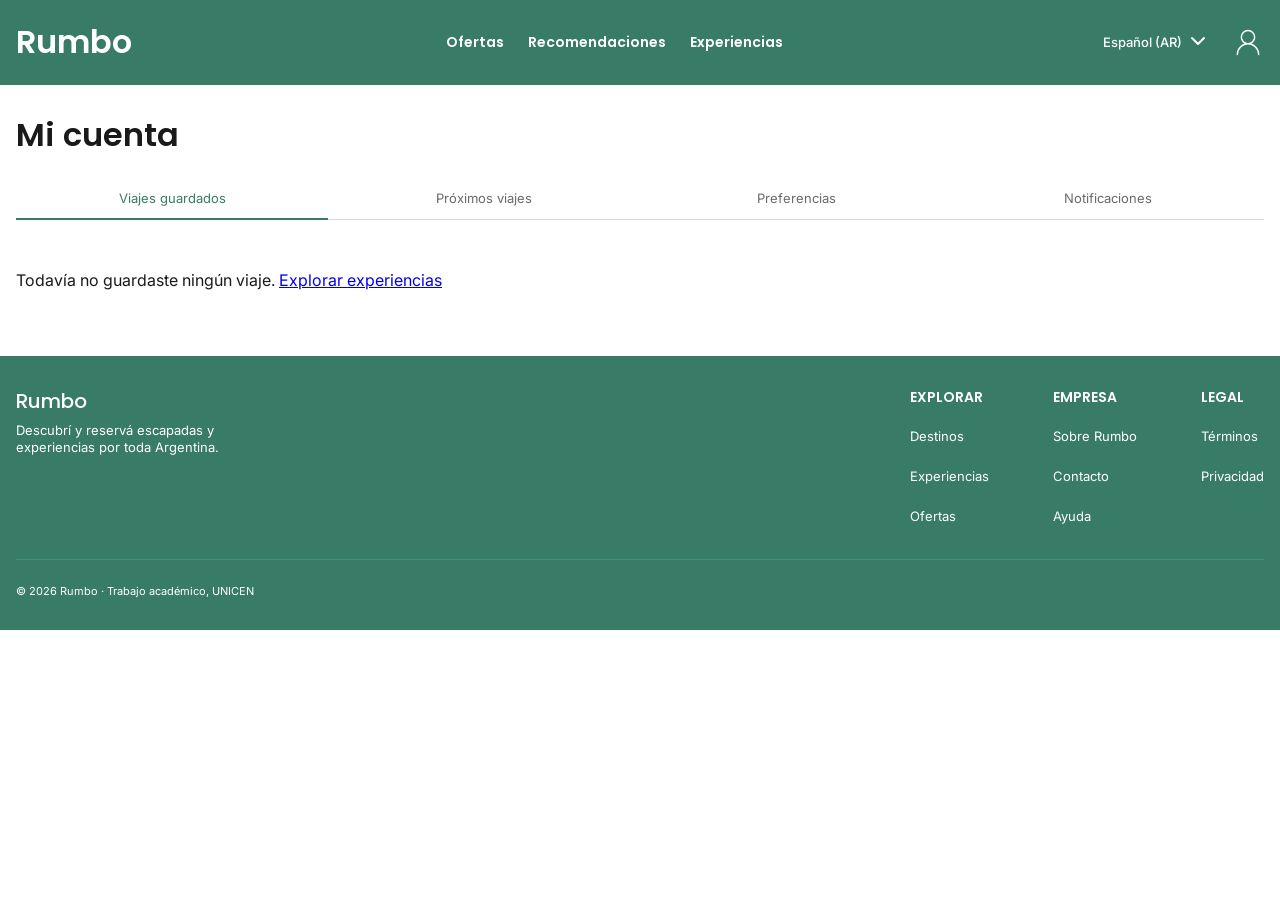
==== commit 5c5066ac: "ajustes" ====
--- a/cuenta.html
+++ b/cuenta.html
@@ -211,13 +211,26 @@
         <p class="footer__legal">© 2026 Rumbo · Trabajo académico, UNICEN</p>
       </div>
     </footer>
-<dialog class="modal" id="modal-cancelar" aria-labelledby="cancelar-titulo" aria-describedby="cancelar-texto">
-  <div class="modal__check modal__check--error" data-icono="cerrar" aria-hidden="true"></div>
-  <h2 id="cancelar-titulo">¿Cancelar esta reserva?</h2>
-  <p class="modal__detalle" id="cancelar-texto"></p>
-  <button type="button" class="boton boton--peligro" id="cancelar-si">Sí, cancelar reserva</button>
-  <button type="button" class="boton boton--secundario" id="cancelar-no">No, mantener</button>
-</dialog>
+    <dialog
+      class="modal"
+      id="modal-cancelar"
+      aria-labelledby="cancelar-titulo"
+      aria-describedby="cancelar-texto"
+    >
+      <div
+        class="modal__check modal__check--error"
+        data-icono="cerrar"
+        aria-hidden="true"
+      ></div>
+      <h2 id="cancelar-titulo">¿Cancelar esta reserva?</h2>
+      <p class="modal__detalle" id="cancelar-texto"></p>
+      <button type="button" class="boton boton--peligro" id="cancelar-si">
+        Sí, cancelar reserva
+      </button>
+      <button type="button" class="boton boton--secundario" id="cancelar-no">
+        No, mantener
+      </button>
+    </dialog>
     <script src="js/iconos.js" defer></script>
     <script src="js/comunes.js" defer></script>
     <script src="data/experiencias.js" defer></script>
--- a/css/estilos.css
+++ b/css/estilos.css
@@ -223,6 +223,19 @@
   height: 1px;
   margin: var(--esp-2);
   background: var(--borde);
+}
+
+.header__usuario {
+  display: grid;
+  place-items: center;
+  width: 32px;
+  height: 32px;
+  padding: 0;
+}
+
+.header__usuario svg {
+  width: 32px;
+  height: 32px;
 }
 
 /* =============================================================
@@ -391,7 +404,8 @@
   display: flex;
   flex-direction: column;
   gap: var(--esp-1);
-  padding-top: var(--esp-2);
+  padding: 0 10px 10px;              
+  margin-top: var(--esp-2);         
 }
 
 .card__titulo {
@@ -640,11 +654,16 @@
 .promo__descuento {
   top: var(--esp-2);
   left: var(--esp-2);
-  padding: 2px var(--esp-2);
+  display: grid;
+  place-items: center;
+  min-width: 64px;                     /* 64 de ancho como piso, crece si el texto lo necesita */
+  height: 32px;
+  padding-inline: var(--esp-2);        /* 8: aire a los costados */
   border-radius: var(--radio-pill);
   background: var(--color-secundary);
   color: var(--texto-principal);
-  font: var(--texto-tag);
+  font: var(--texto-btn);              /* Label/Button */
+  white-space: nowrap;                 /* no se parte en dos líneas */
 }
 
 .promo__nombre {
@@ -1250,15 +1269,15 @@
   }
 
   .header__usuario svg {
-    width: 28px;
-    height: 28px;
+    width: 24px;
+    height: 24px;
   }
 
   .header__usuario {
     display: grid;
     place-items: center;
-    width: 44px; /* área táctil de 44 × 44 */
-    height: 44px;
+    width: 24px; /* área táctil de 44 × 44 */
+    height: 24px;
   }
 
   /* Header de 64 de alto: solo logo y usuario */
@@ -1398,6 +1417,13 @@
   padding-block: var(--esp-5);
 }
 
+.detalle__encabezado {
+  display: flex;
+  flex-direction: column;
+  gap: var(--esp-3);                 /* 16 entre migas, título y ubicación */
+  padding-block: 10px;
+}
+
 .detalle__titulo {
   display: flex;
   justify-content: space-between;
@@ -1414,7 +1440,7 @@
 
 .migas li + li::before {
   content: "·";
-  margin-inline: var(--esp-1);
+  margin-inline: var(--esp-2);
 }
 
 .migas a {
@@ -1439,6 +1465,8 @@
   height: 14px;
   vertical-align: -2px;
 }
+
+
 
 .detalle__favorito {
   display: grid;
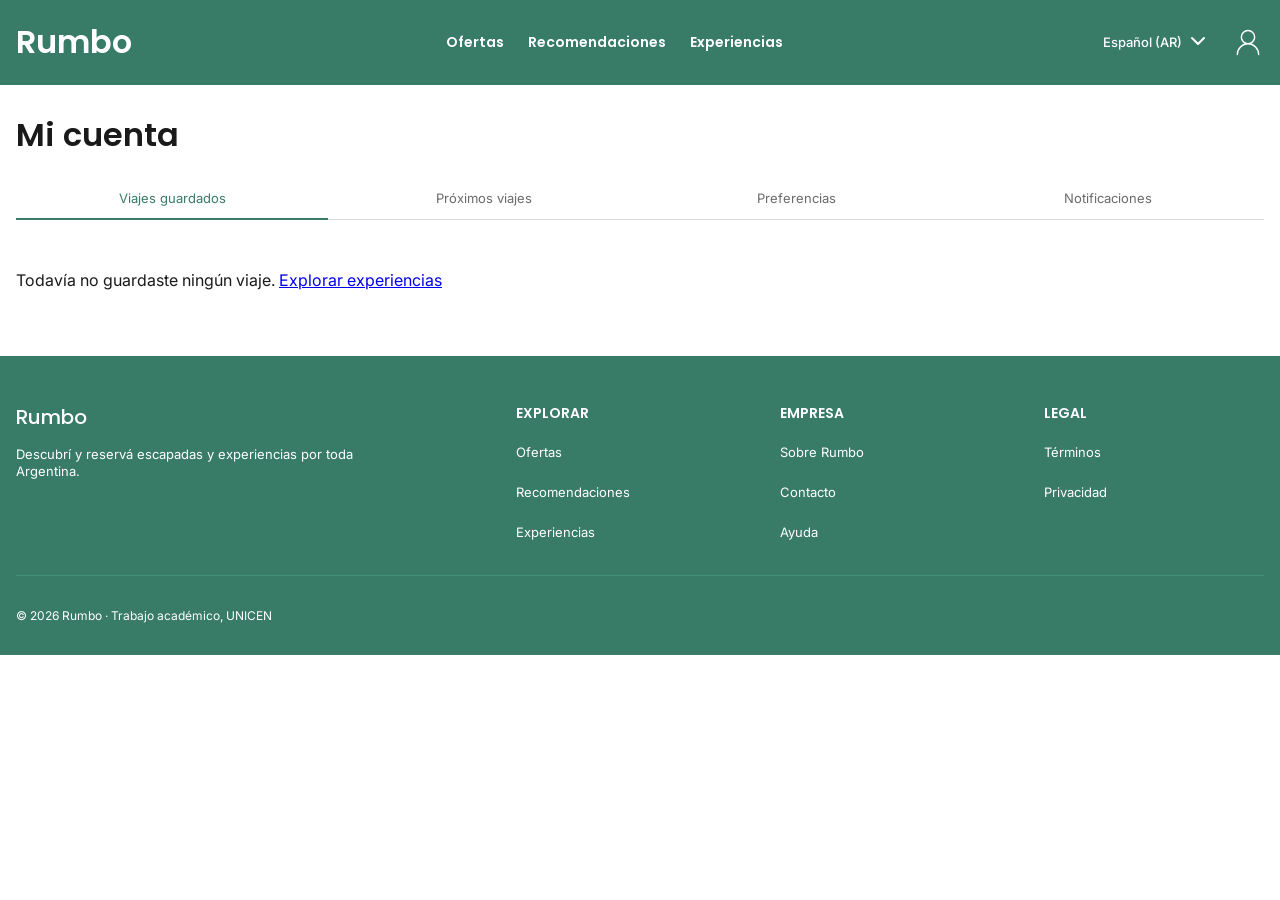
==== commit c714952e: "ajustes segun figma" ====
--- a/cuenta.html
+++ b/cuenta.html
@@ -183,9 +183,9 @@
             <nav aria-label="Explorar">
               <h2 class="footer__titulo">Explorar</h2>
               <ul class="footer__lista">
-                <li><a href="explorar.html">Destinos</a></li>
+                <li><a href="explorar.html?filtro=ofertas">Ofertas</a></li>
+                <li><a href="explorar.html">Recomendaciones</a></li>
                 <li><a href="explorar.html">Experiencias</a></li>
-                <li><a href="explorar.html?filtro=ofertas">Ofertas</a></li>
               </ul>
             </nav>
 
--- a/css/tokens.css
+++ b/css/tokens.css
@@ -62,15 +62,15 @@
   /* Text styles · Body (Inter) */
   --body-size:    16px;  --body-lh:    1.50;  --body-peso:    var(--peso-regular);
   --small-size:   13px;  --small-lh:   1.30;  --small-peso:   var(--peso-regular);
-  --meta-size:    11px;  --meta-lh:    1.30;  --meta-peso:    var(--peso-regular);
-  --caption-size: 11px;  --caption-lh: 1.30;  --caption-peso: var(--peso-semibold);
+  --meta-size:    12px;  --meta-lh:    1.30;  --meta-peso:    var(--peso-regular);
+  --caption-size: 12px;  --caption-lh: 1.30;  --caption-peso: var(--peso-semibold);
  
   /* Text styles · Label (Inter) */
   --btn-size:      14px;  --btn-lh:      1.20;  --btn-peso:      var(--peso-semibold);
   --input-size:    14px;  --input-lh:    1.30;  --input-peso:    var(--peso-regular);
   --inputcap-size: 12px;  --inputcap-lh: 1.30;  --inputcap-peso: var(--peso-medium);
   --nav-size:      13px;  --nav-lh:      1.20;  --nav-peso:      var(--peso-medium);
-  --tag-size:      10px;  --tag-lh:      1.20;  --tag-peso:      var(--peso-semibold);
+  --tag-size:      12px;  --tag-lh:      1.20;  --tag-peso:      var(--peso-semibold);
  
   /* Radios */
   --radio-m:    8px;
--- a/css/estilos.css
+++ b/css/estilos.css
@@ -245,30 +245,33 @@
 .footer {
   background: var(--color-primary);
   color: var(--blanco);
-  padding-block: var(--esp-5);
+  padding-block: 48px 32px;
 }
 
 .footer__principal {
   display: flex;
   justify-content: space-between;
-  gap: var(--esp-5);
-  padding-bottom: var(--esp-5);
-  border-bottom: 1px solid var(--color-primary-1);
+  align-items: flex-start;
 }
 
 .footer__logo {
   font: var(--texto-h4);
-  margin-bottom: var(--esp-2);
+  margin-bottom: var(--esp-3);
 }
 
 .footer__descripcion {
   font: var(--texto-small);
-  max-width: 280px;
+  max-width: 360px;
 }
 
 .footer__columnas {
   display: flex;
   gap: var(--esp-6);
+  padding-right: 20px;
+}
+
+.footer__columnas > * {
+  width: 200px;
 }
 
 .footer__titulo {
@@ -296,10 +299,11 @@
 }
 
 .footer__legal {
+  margin-top: var(--esp-5); /* 32 */
+  padding-top: var(--esp-5); /* 32 */
+  border-top: 1px solid var(--color-primary-1);
   font: var(--texto-meta);
-  padding-top: var(--esp-4);
-}
-
+}
 /* Foco blanco: el footer es oscuro */
 .footer :focus-visible {
   outline-color: var(--blanco);
@@ -378,7 +382,7 @@
 
 .card__media {
   position: relative;
-  aspect-ratio: 220 / 154;
+  aspect-ratio: 220 / 150;
   border-radius: var(--radio-l);
   overflow: hidden;
   background: var(--color-secundary-1);
@@ -403,12 +407,13 @@
 .card__cuerpo {
   display: flex;
   flex-direction: column;
-  gap: var(--esp-1);
-  padding: 0 10px 10px;              
-  margin-top: var(--esp-2);         
+  gap: var(--esp-2);
+  padding: 0 10px 10px;
+  margin-top: var(--esp-2);
 }
 
 .card__titulo {
+  min-height: 28px;
   font: var(--texto-h5);
 }
 
@@ -547,6 +552,145 @@
   opacity: 1;
 }
 
+/* ----- Selector de fecha del buscador ----- */
+
+.buscador__fecha {
+  position: relative;
+  flex: 1;
+  display: flex;
+  min-width: 0;
+}
+
+.buscador__fecha .buscador__campo {
+  flex: 1;
+}
+
+.buscador__input[readonly] {
+  cursor: pointer;
+}
+
+/* Calendario: 284 de ancho, padding 16, gap 12 */
+.calendario {
+  position: absolute;
+  top: calc(100% + var(--esp-3)); /* justo debajo de la barra del buscador */
+  left: var(--esp-4); /* estimado a ojo del Figma */
+  z-index: 20;
+  display: flex;
+  flex-direction: column;
+  gap: 12px;
+  width: 284px;
+  padding: var(--esp-3);
+  background: var(--blanco);
+  color: var(--texto-principal);
+  border-radius: var(--radio-l);
+  box-shadow: 0 8px 16px rgba(0, 0, 0, 0.12);
+}
+
+.calendario[hidden] {
+  display: none;
+}
+
+.calendario h2,
+.calendario p {
+  margin: 0;
+}
+
+/* El hero pone el foco en blanco; acá el fondo es blanco */
+.calendario :focus-visible {
+  outline-color: var(--color-acento);
+}
+
+.calendario__encabezado {
+  display: flex;
+  justify-content: center;
+  align-items: center;
+  gap: 10px;
+}
+
+.calendario__titulo {
+  font: var(--texto-h5);
+}
+
+.calendario__flecha {
+  display: grid;
+  place-items: center;
+  width: 20px;
+  height: 20px;
+  padding: 0;
+  border: 0;
+  background: none;
+  color: inherit;
+  cursor: pointer;
+}
+
+.calendario__flecha svg {
+  width: 20px;
+  height: 20px;
+}
+
+.calendario__flecha:disabled {
+  color: var(--borde-input);
+  cursor: not-allowed;
+}
+
+.calendario__ayuda {
+  font: var(--texto-meta);
+  color: var(--texto-secundario);
+  text-align: center;
+}
+
+/* Mes: 252 de ancho = 7 columnas de 36; gap 2 entre filas */
+.calendario__mes {
+  display: flex;
+  flex-direction: column;
+  gap: 2px;
+}
+
+.calendario__semana,
+.calendario__dias {
+  display: grid;
+  grid-template-columns: repeat(7, 36px);
+  row-gap: 2px;
+}
+
+.calendario__semana span {
+  display: grid;
+  place-items: center;
+  height: 34px;
+  font: var(--texto-btn);
+  color: var(--texto-secundario);
+}
+
+.calendario__dia {
+  width: 36px;
+  height: 36px;
+  padding: 0;
+  border: 0;
+  border-radius: 50%;
+  background: none;
+  color: var(--texto-principal);
+  font: var(--texto-body);
+  cursor: pointer;
+}
+
+.calendario__dia:hover:not(:disabled):not(.calendario__dia--elegido) {
+  background: var(--color-secundary-3);
+}
+
+.calendario__dia:disabled {
+  color: var(--texto-secundario);
+  opacity: 0.6;
+  cursor: default;
+}
+
+.calendario__dia--agotado {
+  text-decoration: line-through;
+}
+
+.calendario__dia--elegido {
+  background: var(--color-primary);
+  color: var(--blanco);
+}
 /* ----- Secciones ----- */
 
 .seccion {
@@ -557,7 +701,7 @@
   display: flex;
   justify-content: space-between;
   align-items: center;
-  margin-bottom: var(--esp-4);
+  margin-bottom: var(--esp-3);
 }
 
 .seccion__titulo {
@@ -574,16 +718,13 @@
   overflow-x: auto;
   scroll-snap-type: x mandatory;
   scrollbar-width: none;
-  padding: var(--esp-2) var(--esp-3) var(--esp-4);
-  margin: calc(-1 * var(--esp-2)) calc(-1 * var(--esp-3))
-    calc(-1 * var(--esp-4));
-  scroll-padding-inline: var(--esp-3);
+  padding: 10px 0;
   cursor: grab;
 }
 
 .carrusel__controles {
   display: flex;
-  gap: var(--esp-2);
+  gap: 10px;
 }
 
 .carrusel__flecha {
@@ -656,14 +797,14 @@
   left: var(--esp-2);
   display: grid;
   place-items: center;
-  min-width: 64px;                     /* 64 de ancho como piso, crece si el texto lo necesita */
+  min-width: 64px; /* 64 de ancho como piso, crece si el texto lo necesita */
   height: 32px;
-  padding-inline: var(--esp-2);        /* 8: aire a los costados */
+  padding-inline: var(--esp-2); /* 8: aire a los costados */
   border-radius: var(--radio-pill);
-  background: var(--color-secundary);
+  background: var(--color-secundary-n3);
   color: var(--texto-principal);
-  font: var(--texto-btn);              /* Label/Button */
-  white-space: nowrap;                 /* no se parte en dos líneas */
+  font: var(--texto-btn); /* Label/Button */
+  white-space: nowrap; /* no se parte en dos líneas */
 }
 
 .promo__nombre {
@@ -685,6 +826,7 @@
   display: flex;
   justify-content: space-between;
   align-items: center;
+  padding-block: 20px;
 }
 
 .explorar__titulo h1 {
@@ -802,11 +944,11 @@
 /* ===== 9. RESERVA ===== */
 
 .pagina-reserva {
-  padding-bottom: 0;                     /* pisa el main { padding-bottom } de la Home */
+  padding-bottom: 0; /* pisa el main { padding-bottom } de la Home */
 }
 
 .pagina-reserva__encabezado {
-  padding-block: var(--esp-5);           /* 32 + título de 44 + 32 = 108 */
+  padding-block: var(--esp-5); /* 32 + título de 44 + 32 = 108 */
 }
 
 .pagina-reserva__encabezado h1 {
@@ -817,7 +959,7 @@
   display: flex;
   align-items: flex-start;
   gap: 48px;
-  padding-bottom: var(--esp-6);          /* 64 */
+  padding-bottom: var(--esp-6); /* 64 */
 }
 
 .pagina-reserva__vacio {
@@ -832,7 +974,7 @@
   display: flex;
   flex-direction: column;
   gap: var(--esp-4);
-  padding: 20px 10px;                    /* estimado: verificar en Figma */
+  padding: 20px 10px; /* estimado: verificar en Figma */
   border: 1px solid var(--borde);
   border-radius: var(--radio-l);
 }
@@ -850,11 +992,11 @@
 .campo {
   display: flex;
   flex-direction: column;
-  gap: var(--esp-1);                     /* 4 */
+  gap: var(--esp-1); /* 4 */
 }
 
 .campo label {
-  font: var(--texto-btn);                /* Label/Button */
+  font: var(--texto-btn); /* Label/Button */
 }
 
 .campo input {
@@ -868,7 +1010,7 @@
 }
 
 .campo input::placeholder {
-  font: var(--texto-inputcap);           /* Label/Input-Caption */
+  font: var(--texto-inputcap); /* Label/Input-Caption */
   color: var(--texto-secundario);
   opacity: 1;
 }
@@ -1030,7 +1172,7 @@
 
 .campo input[aria-invalid="true"] {
   border-color: var(--color-error);
-  box-shadow: inset 0 0 0 1px var(--color-error);   /* engrosa el borde sin mover el layout */
+  box-shadow: inset 0 0 0 1px var(--color-error); /* engrosa el borde sin mover el layout */
 }
 
 /* --- Modales (confirmación y cancelación) --- */
@@ -1038,17 +1180,18 @@
 .modal {
   width: 480px;
   max-width: calc(100% - 2 * var(--esp-3));
-  padding: var(--esp-5);                     /* 32 */
+  padding: var(--esp-5); /* 32 */
   border: 0;
   border-radius: var(--radio-l);
   text-align: center;
 }
 
-.modal[open] {                               /* sin [open], el flex pisaría el display:none del dialog cerrado */
+.modal[open] {
+  /* sin [open], el flex pisaría el display:none del dialog cerrado */
   display: flex;
   flex-direction: column;
   align-items: center;
-  gap: var(--esp-3);                         /* 16 */
+  gap: var(--esp-3); /* 16 */
 }
 
 .modal::backdrop {
@@ -1076,7 +1219,7 @@
 }
 
 .modal__check svg {
-  width: 32px;                               /* estimado: ajustar con Figma */
+  width: 32px; /* estimado: ajustar con Figma */
   height: 32px;
 }
 
@@ -1098,7 +1241,7 @@
 }
 
 .modal__detalle {
-  font: var(--texto-h5);                     /* la línea en negrita: título · fecha · personas */
+  font: var(--texto-h5); /* la línea en negrita: título · fecha · personas */
 }
 
 .modal .boton {
@@ -1152,7 +1295,7 @@
 .pestanas button {
   flex: 1;
   padding: 12px var(--esp-3);
-  margin-bottom: -1px;                     /* la línea activa tapa la gris de abajo */
+  margin-bottom: -1px; /* la línea activa tapa la gris de abajo */
   border: 0;
   border-bottom: 2px solid transparent;
   background: none;
@@ -1246,7 +1389,7 @@
   display: flex;
   flex-direction: column;
   gap: var(--esp-2);
-  width: 140px;                            /* estimado: ajustar con la medida de Figma */
+  width: 140px; /* estimado: ajustar con la medida de Figma */
 }
 
 .viaje__acciones .boton {
@@ -1260,6 +1403,14 @@
    ============================================================= */
 
 @media (max-width: 767px) {
+  :root {
+    --input-size: 16px;
+  }
+
+  .ordenar select {
+    font-size: 16px;
+  }
+
   .contenedor {
     padding-inline: var(--esp-4);
   }
@@ -1343,6 +1494,10 @@
     flex-shrink: 0;
   }
 
+  .calendario {
+    left: 0;
+  }
+
   .seccion {
     padding-top: var(--esp-5);
   }
@@ -1393,10 +1548,11 @@
   }
 
   .footer__principal {
-    padding-bottom: var(--esp-2);
+    padding-bottom: 0;
   }
 
   .footer__legal {
+    margin-top: var(--esp-2);
     padding-top: 12px;
   }
 }
@@ -1420,7 +1576,7 @@
 .detalle__encabezado {
   display: flex;
   flex-direction: column;
-  gap: var(--esp-3);                 /* 16 entre migas, título y ubicación */
+  gap: var(--esp-3); /* 16 entre migas, título y ubicación */
   padding-block: 10px;
 }
 
@@ -1464,9 +1620,13 @@
   width: 14px;
   height: 14px;
   vertical-align: -2px;
-}
-
-
+  color: var(--color-secundary-n1);
+}
+
+.detalle__ubicacion svg,
+.detalle__ubicacion svg path {
+  fill: currentColor;
+}
 
 .detalle__favorito {
   display: grid;
@@ -1513,6 +1673,7 @@
 .detalle__datos svg {
   width: 20px;
   height: 20px;
+  color: var(--color-primary);
 }
 
 /* --- Galería: 380 de alto. Foto grande (636) y cuatro chicas (314 × 186) --- */
@@ -1520,12 +1681,10 @@
 .detalle__galeria {
   display: grid;
   grid-template-columns: repeat(2, minmax(0, 1fr));
-  grid-template-rows: minmax(
-    0,
-    1fr
-  ); /* ← nueva: la fila no crece más que los 380 */
+  grid-template-rows: minmax(0, 1fr);
   gap: var(--esp-2);
-  height: 380px;
+  height: 405px; /* 385 de fotos + 10 de padding arriba y abajo */
+  padding-block: 10px;
 }
 
 .detalle__galeria img {
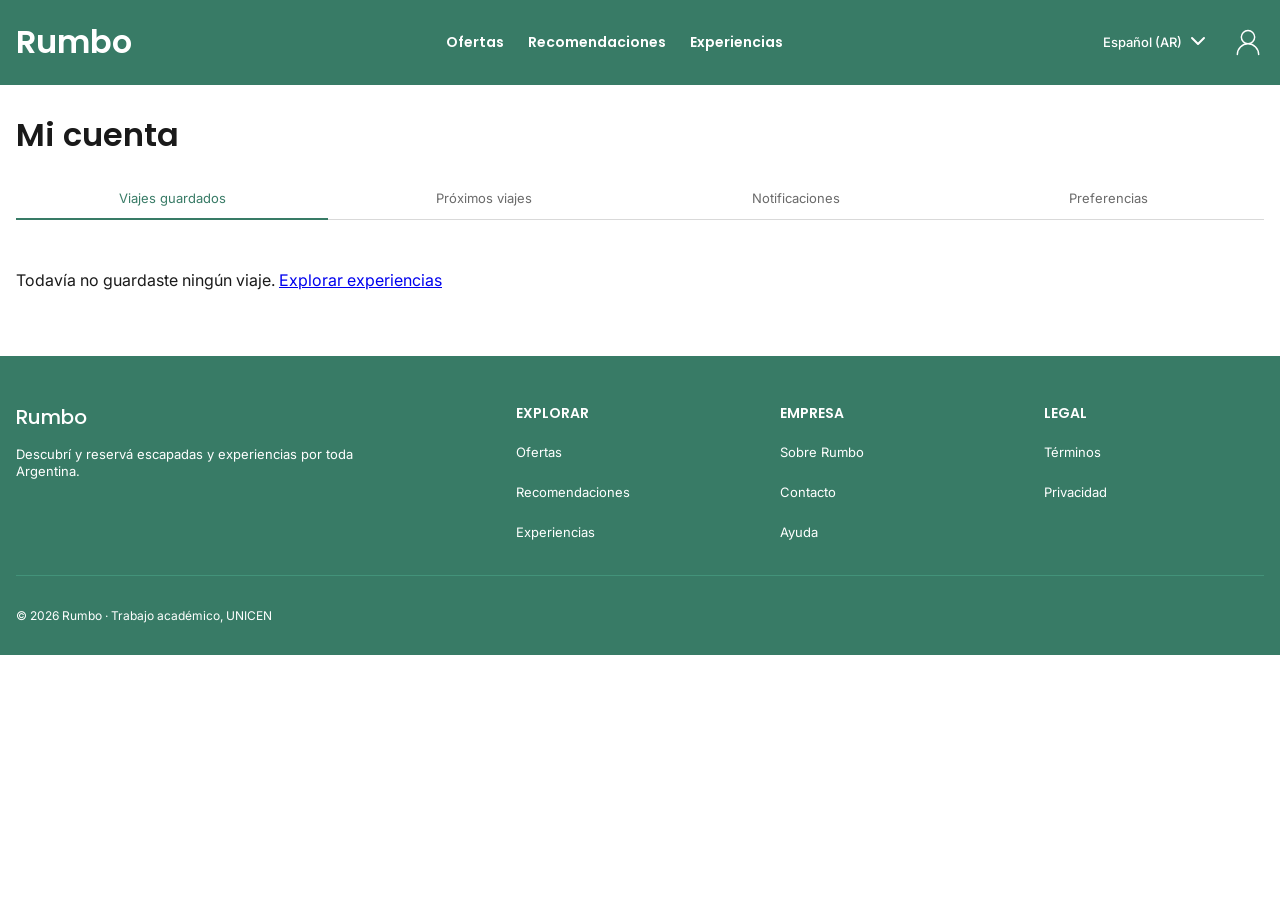
==== commit 66a0c02e: "Preferencias y Notificaciones" ====
--- a/cuenta.html
+++ b/cuenta.html
@@ -3,7 +3,7 @@
   <head>
     <meta charset="UTF-8" />
     <meta name="viewport" content="width=device-width, initial-scale=1.0" />
-    <title>City tour por Tandil · Rumbo</title>
+    <title>Mi cuenta · Rumbo</title>
     <link rel="preconnect" href="https://fonts.googleapis.com" />
     <link rel="preconnect" href="https://fonts.gstatic.com" crossorigin />
     <link
@@ -105,6 +105,17 @@
           >
             Próximos viajes
           </button>
+                    <button
+            type="button"
+            role="tab"
+            id="tab-notificaciones"
+            data-tab="notificaciones"
+            aria-controls="panel-notificaciones"
+            aria-selected="false"
+            tabindex="-1"
+          >
+            Notificaciones
+          </button>
           <button
             type="button"
             role="tab"
@@ -116,17 +127,6 @@
           >
             Preferencias
           </button>
-          <button
-            type="button"
-            role="tab"
-            id="tab-notificaciones"
-            data-tab="notificaciones"
-            aria-controls="panel-notificaciones"
-            aria-selected="false"
-            tabindex="-1"
-          >
-            Notificaciones
-          </button>
         </div>
 
         <section
@@ -155,17 +155,210 @@
           tabindex="0"
           hidden
         >
-          <p>Próximamente.</p>
+          <form class="preferencias" id="form-preferencias">
+            <fieldset class="pregunta" aria-describedby="ayuda-destino">
+              <legend>¿Qué tipo de destino preferís?</legend>
+              <p class="pregunta__ayuda" id="ayuda-destino">
+                Podés elegir más de uno
+              </p>
+              <div class="chips">
+                <label class="chip"
+                  ><input
+                    class="chip__input"
+                    type="checkbox"
+                    name="destino"
+                    value="playa"
+                  /><span>Playa</span></label
+                >
+                <label class="chip"
+                  ><input
+                    class="chip__input"
+                    type="checkbox"
+                    name="destino"
+                    value="montania"
+                  /><span>Montaña</span></label
+                >
+                <label class="chip"
+                  ><input
+                    class="chip__input"
+                    type="checkbox"
+                    name="destino"
+                    value="sierras"
+                  /><span>Sierras</span></label
+                >
+                <label class="chip"
+                  ><input
+                    class="chip__input"
+                    type="checkbox"
+                    name="destino"
+                    value="ciudad"
+                  /><span>Ciudad</span></label
+                >
+                <label class="chip"
+                  ><input
+                    class="chip__input"
+                    type="checkbox"
+                    name="destino"
+                    value="lagos"
+                  /><span>Lagos y ríos</span></label
+                >
+                <label class="chip"
+                  ><input
+                    class="chip__input"
+                    type="checkbox"
+                    name="destino"
+                    value="patagonia"
+                  /><span>Patagonia</span></label
+                >
+              </div>
+            </fieldset>
+
+            <fieldset class="pregunta" aria-describedby="ayuda-presupuesto">
+              <legend>¿Cuánto querés gastar por persona?</legend>
+              <p class="pregunta__ayuda" id="ayuda-presupuesto">
+                Elegí un rango
+              </p>
+              <div class="chips">
+                <label class="chip"
+                  ><input
+                    class="chip__input"
+                    type="radio"
+                    name="presupuesto"
+                    value="hasta-100"
+                  /><span>Hasta $100.000</span></label
+                >
+                <label class="chip"
+                  ><input
+                    class="chip__input"
+                    type="radio"
+                    name="presupuesto"
+                    value="100-200"
+                  /><span>$100.000 a $200.000</span></label
+                >
+                <label class="chip"
+                  ><input
+                    class="chip__input"
+                    type="radio"
+                    name="presupuesto"
+                    value="200-400"
+                  /><span>$200.000 a $400.000</span></label
+                >
+                <label class="chip"
+                  ><input
+                    class="chip__input"
+                    type="radio"
+                    name="presupuesto"
+                    value="mas-400"
+                  /><span>Más de $400.000</span></label
+                >
+              </div>
+            </fieldset>
+
+            <div class="preferencias__acciones">
+              <button class="boton boton--primario boton--chico" type="submit">
+                Guardar preferencias
+              </button>
+              <p class="guardado" id="preferencias-guardado" role="status"></p>
+            </div>
+          </form>
         </section>
 
-        <section
+                <section
           role="tabpanel"
           id="panel-notificaciones"
           aria-labelledby="tab-notificaciones"
           tabindex="0"
           hidden
         >
-          <p>Próximamente.</p>
+          <ul class="notificaciones">
+            <li class="notificacion">
+              <div>
+                <label class="notificacion__titulo" for="notif-confirmacion"
+                  >Confirmación de reserva</label
+                >
+                <p id="notif-confirmacion-desc">
+                  Te enviamos un email con los detalles apenas confirmás tu
+                  viaje.
+                </p>
+              </div>
+              <span class="interruptor">
+                <input
+                  class="interruptor__input"
+                  type="checkbox"
+                  role="switch"
+                  id="notif-confirmacion"
+                  aria-describedby="notif-confirmacion-desc"
+                  checked
+                />
+                <span class="interruptor__pista" aria-hidden="true"></span>
+              </span>
+            </li>
+
+            <li class="notificacion">
+              <div>
+                <label class="notificacion__titulo" for="notif-recordatorio"
+                  >Recordatorio antes del viaje</label
+                >
+                <p id="notif-recordatorio-desc">
+                  Un aviso el día anterior para que no se te pase la salida.
+                </p>
+              </div>
+              <span class="interruptor">
+                <input
+                  class="interruptor__input"
+                  type="checkbox"
+                  role="switch"
+                  id="notif-recordatorio"
+                  aria-describedby="notif-recordatorio-desc"
+                  checked
+                />
+                <span class="interruptor__pista" aria-hidden="true"></span>
+              </span>
+            </li>
+
+            <li class="notificacion">
+              <div>
+                <label class="notificacion__titulo" for="notif-guardados"
+                  >Novedades de tus viajes guardados</label
+                >
+                <p id="notif-guardados-desc">
+                  Te avisamos si hay nuevas fechas o cambios en las experiencias
+                  que guardaste.
+                </p>
+              </div>
+              <span class="interruptor">
+                <input
+                  class="interruptor__input"
+                  type="checkbox"
+                  role="switch"
+                  id="notif-guardados"
+                  aria-describedby="notif-guardados-desc"
+                />
+                <span class="interruptor__pista" aria-hidden="true"></span>
+              </span>
+            </li>
+
+            <li class="notificacion">
+              <div>
+                <label class="notificacion__titulo" for="notif-ofertas"
+                  >Ofertas y promociones</label
+                >
+                <p id="notif-ofertas-desc">
+                  Descuentos de temporada y experiencias con lugares limitados.
+                </p>
+              </div>
+              <span class="interruptor">
+                <input
+                  class="interruptor__input"
+                  type="checkbox"
+                  role="switch"
+                  id="notif-ofertas"
+                  aria-describedby="notif-ofertas-desc"
+                />
+                <span class="interruptor__pista" aria-hidden="true"></span>
+              </span>
+            </li>
+          </ul>
         </section>
       </div>
     </main>
--- a/css/tokens.css
+++ b/css/tokens.css
@@ -106,4 +106,6 @@
   --texto-inputcap: var(--inputcap-peso) var(--inputcap-size)/var(--inputcap-lh) var(--fuente-cuerpo);
   --texto-nav:      var(--nav-peso) var(--nav-size)/var(--nav-lh) var(--fuente-cuerpo);
   --texto-tag:      var(--tag-peso) var(--tag-size)/var(--tag-lh) var(--fuente-cuerpo);
+
+  --icono-check: url("data:image/svg+xml;utf8,<svg xmlns='http://www.w3.org/2000/svg' viewBox='0 0 24 24' fill='none' stroke='black' stroke-width='2' stroke-linecap='round' stroke-linejoin='round'><path d='M5 12.5l4.5 4.5L19 7.5'/></svg>");
 }
--- a/css/estilos.css
+++ b/css/estilos.css
@@ -1398,6 +1398,207 @@
   text-align: center;
 }
 
+/* --- Preferencias --- */
+
+.preferencias {
+  display: flex;
+  flex-direction: column;
+  gap: 48px; /* entre preguntas y botón (medido sobre el Figma) */
+}
+
+.pregunta {
+  min-width: 0;
+  margin: 0;
+  padding: 0;
+  border: 0;
+}
+
+.pregunta legend {
+  margin-bottom: var(--esp-2); /* 8 */
+  padding: 0;
+  font: var(--texto-h4);
+}
+
+.pregunta__ayuda {
+  margin: 0 0 var(--esp-2); /* 8 */
+  font: var(--texto-small);
+  color: var(--texto-secundario);
+}
+
+.chips {
+  display: flex;
+  flex-wrap: wrap;
+  gap: var(--esp-2); /* 8 */
+}
+
+.chip {
+  position: relative;
+  display: inline-flex;
+  align-items: center;
+  gap: var(--esp-2);
+  height: 40px;
+  padding: 0 var(--esp-3);
+  background: var(--blanco);
+  border: 1px solid var(--borde-input);
+  border-radius: var(--radio-l);
+  color: var(--color-primary);
+  font: var(--texto-btn);
+  cursor: pointer;
+}
+
+.chip:hover {
+  background: var(--color-secundary-3);
+}
+
+/* El input real queda encima, invisible: recibe el clic y el foco */
+.chip__input {
+  position: absolute;
+  inset: 0;
+  width: 100%;
+  height: 100%;
+  margin: 0;
+  opacity: 0;
+  cursor: pointer;
+}
+
+/* Seleccionado: fondo verde, texto blanco y check */
+.chip:has(.chip__input:checked) {
+  background: var(--color-primary);
+  border-color: var(--color-primary);
+  color: var(--blanco);
+}
+
+.chip:has(.chip__input:checked)::before,
+.guardado:not(:empty)::before {
+  content: "";
+  flex-shrink: 0;
+  width: 14px;
+  height: 14px;
+  background: currentColor;
+  -webkit-mask: var(--icono-check) center / contain no-repeat;
+  mask: var(--icono-check) center / contain no-repeat;
+}
+
+/* Foco con teclado: borde de 2 px sin cambiar el tamaño del chip */
+.chip:has(.chip__input:focus-visible) {
+  border-color: var(--color-acento);
+  box-shadow: inset 0 0 0 1px var(--color-acento);
+}
+
+.preferencias__acciones {
+  display: flex;
+  align-items: center;
+  gap: var(--esp-5); /* ~32, medido sobre el Figma */
+}
+
+.guardado {
+  display: flex;
+  align-items: center;
+  gap: var(--esp-2);
+  margin: 0;
+  font: var(--texto-body);
+  color: var(--color-primary);
+}
+
+.guardado:not(:empty)::before {
+  width: 16px;
+  height: 16px;
+}
+
+/* --- Interruptor (componente Switch de Figma): 44 × 24 --- */
+
+.interruptor {
+  position: relative;
+  flex-shrink: 0;
+  display: inline-block;
+  width: 44px;
+  height: 24px;
+}
+
+/* El input real queda encima, invisible: recibe el clic y el foco */
+.interruptor__input {
+  position: absolute;
+  inset: 0;
+  z-index: 1;
+  width: 100%;
+  height: 100%;
+  margin: 0;
+  opacity: 0;
+  cursor: pointer;
+}
+
+.interruptor__pista {
+  display: block;
+  width: 100%;
+  height: 100%;
+  padding: 2px;
+  background: var(--texto-secundario); /* apagado */
+  border-radius: 12px;
+  transition: background-color 0.15s;
+}
+
+/* El círculo: 20 × 20 */
+.interruptor__pista::before {
+  content: "";
+  display: block;
+  width: 20px;
+  height: 20px;
+  border-radius: 50%;
+  background: var(--blanco);
+  transition: transform 0.15s;
+}
+
+.interruptor__input:checked + .interruptor__pista {
+  background: var(--color-primary); /* encendido */
+}
+
+.interruptor__input:checked + .interruptor__pista::before {
+  transform: translateX(20px); /* 44 − 4 de padding − 20 del círculo */
+}
+
+.interruptor__input:focus-visible + .interruptor__pista {
+  outline: 2px solid var(--color-acento);
+  outline-offset: 2px;
+}
+
+/* --- Notificaciones: lista de 820 con divisores --- */
+
+.notificaciones {
+  width: 100%;
+  max-width: 820px;
+  margin: 0;
+  padding: 0;
+  list-style: none;
+  border-top: 1px solid var(--borde);
+}
+
+.notificacion {
+  display: flex;
+  justify-content: space-between;
+  align-items: center;
+  gap: 10px;
+  padding: var(--esp-3) 0; /* 16 */
+  border-bottom: 1px solid var(--borde);
+}
+
+/* Bloque de texto: padding 10 arriba y abajo, como en Figma */
+.notificacion > div {
+  padding-block: 10px;
+}
+
+.notificacion__titulo {
+  display: block;
+  margin-bottom: var(--esp-1); /* 4 */
+  font: var(--texto-btn); /* Label/Button */
+  cursor: pointer;
+}
+
+.notificacion p {
+  margin: 0;
+  font: var(--texto-small); /* Body/Small */
+  color: var(--texto-secundario);
+}
+
 /* =============================================================
    7. RESPONSIVE: mobile (menos de 768 px, frame de Figma de 390)
    ============================================================= */
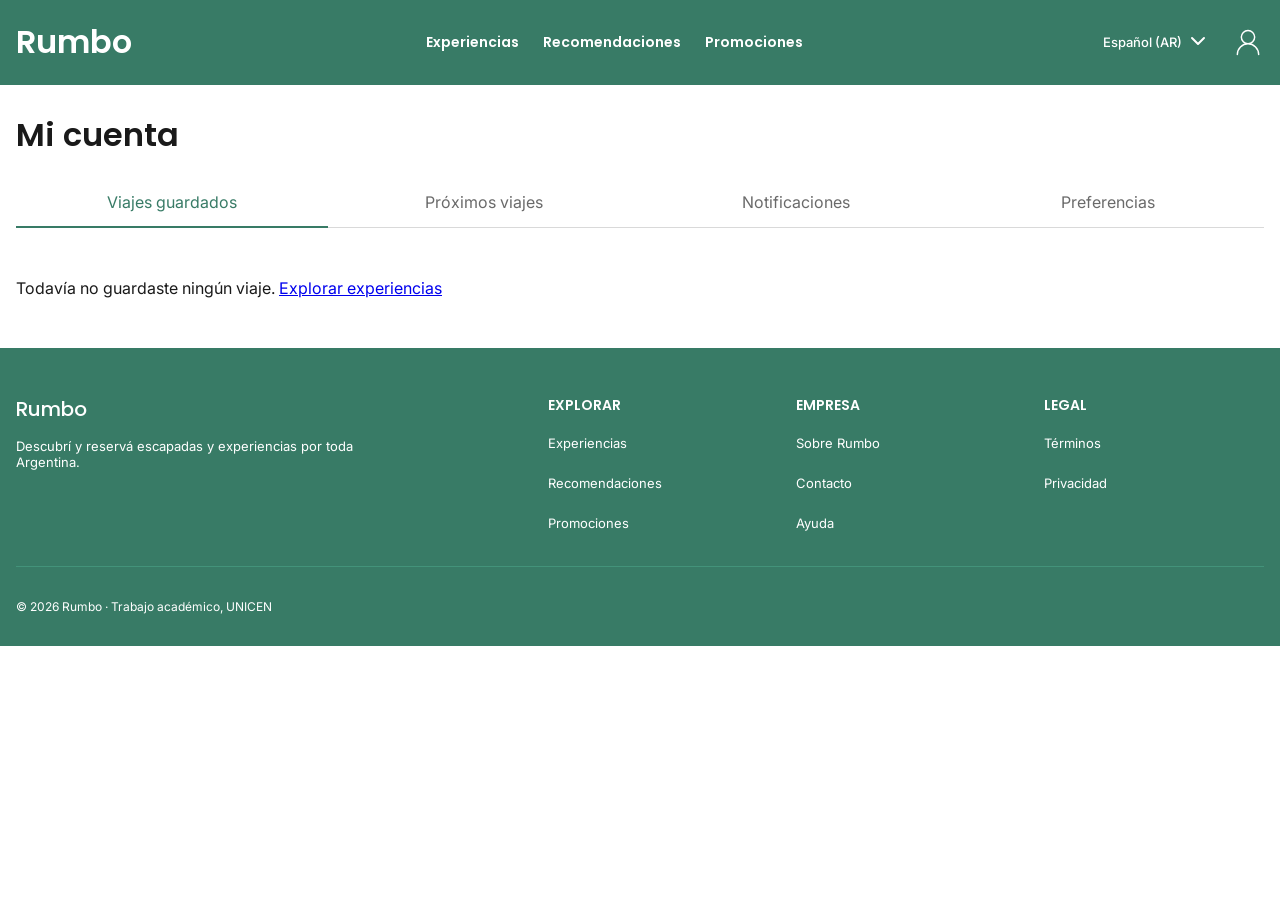
==== commit e5b1d02c: "ajustes en detalles y tipografias" ====
--- a/cuenta.html
+++ b/cuenta.html
@@ -14,14 +14,14 @@
     <link rel="stylesheet" href="css/estilos.css" />
   </head>
   <body>
-    <header class="header">
+<header class="header">
       <div class="contenedor header__interior">
         <a href="index.html" class="header__logo">Rumbo</a>
 
         <nav class="header__nav" aria-label="Principal">
-          <a href="explorar.html?filtro=ofertas">Ofertas</a>
-          <a href="explorar.html?orden=recomendados">Recomendaciones</a>
-          <a href="explorar.html">Experiencias</a>
+          <a href="index.html#experiencias">Experiencias</a>
+          <a href="index.html#recomendaciones">Recomendaciones</a>
+          <a href="index.html#promociones">Promociones</a>
         </nav>
 
         <div class="header__acciones">
@@ -105,7 +105,7 @@
           >
             Próximos viajes
           </button>
-                    <button
+          <button
             type="button"
             role="tab"
             id="tab-notificaciones"
@@ -263,7 +263,7 @@
           </form>
         </section>
 
-                <section
+        <section
           role="tabpanel"
           id="panel-notificaciones"
           aria-labelledby="tab-notificaciones"
@@ -376,9 +376,11 @@
             <nav aria-label="Explorar">
               <h2 class="footer__titulo">Explorar</h2>
               <ul class="footer__lista">
-                <li><a href="explorar.html?filtro=ofertas">Ofertas</a></li>
-                <li><a href="explorar.html">Recomendaciones</a></li>
-                <li><a href="explorar.html">Experiencias</a></li>
+                <li><a href="index.html#experiencias">Experiencias</a></li>
+                <li>
+                  <a href="index.html#recomendaciones">Recomendaciones</a>
+                </li>
+                <li><a href="index.html#promociones">Promociones</a></li>
               </ul>
             </nav>
 
--- a/css/tokens.css
+++ b/css/tokens.css
@@ -83,7 +83,8 @@
   --esp-3: 16px;
   --esp-4: 24px;
   --esp-5: 32px;
-  --esp-6: 64px;
+  --esp-6: 48px;
+  --esp-7: 64px;
  
   /* Layout */
   --ancho-contenido: 1280px;
--- a/css/estilos.css
+++ b/css/estilos.css
@@ -245,7 +245,7 @@
 .footer {
   background: var(--color-primary);
   color: var(--blanco);
-  padding-block: 48px 32px;
+  padding-block: var(--esp-6) 32px;
 }
 
 .footer__principal {
@@ -855,7 +855,7 @@
 .explorar__fila {
   display: flex;
   align-items: flex-start;
-  gap: 48px;
+  gap: var(--esp-6);
 }
 
 .resultados__vacio {
@@ -893,7 +893,7 @@
   align-items: center;
   gap: var(--esp-2);
   min-height: 24px;
-  font: var(--texto-small);
+  font: var(--texto-input);
 }
 
 .filtros input[type="checkbox"] {
@@ -952,13 +952,13 @@
 }
 
 .pagina-reserva__encabezado h1 {
-  font: var(--texto-h2);
+  font: var(--texto-h1);
 }
 
 .pagina-reserva__columnas {
   display: flex;
   align-items: flex-start;
-  gap: 48px;
+  gap: var(--esp-6);
   padding-bottom: var(--esp-6); /* 64 */
 }
 
@@ -980,7 +980,7 @@
 }
 
 .formulario h2 {
-  font: var(--texto-h3);
+  font: var(--texto-h2);
 }
 
 .formulario__fila {
@@ -1299,7 +1299,7 @@
   border: 0;
   border-bottom: 2px solid transparent;
   background: none;
-  font: var(--texto-small);
+  font: var(--texto-body);
   color: var(--texto-secundario);
   cursor: pointer;
 }
@@ -1380,7 +1380,7 @@
   align-self: flex-start;
   padding: 2px var(--esp-2);
   border-radius: 999px;
-  background: color-mix(in srgb, var(--color-primary) 30%, white);
+  background: var(--color-primary-3);
   color: var(--texto-principal);
   font: var(--texto-meta);
 }
@@ -1403,7 +1403,7 @@
 .preferencias {
   display: flex;
   flex-direction: column;
-  gap: 48px; /* entre preguntas y botón (medido sobre el Figma) */
+  gap: var(--esp-6);
 }
 
 .pregunta {
@@ -1792,7 +1792,7 @@
   margin: 0;
   padding: 0;
   list-style: none;
-  font: var(--texto-meta);
+  font: var(--texto-body);
 }
 
 .migas li + li::before {
@@ -1810,7 +1810,7 @@
 }
 
 .detalle__titulo h1 {
-  font: var(--texto-h2);
+  font: var(--texto-h1);
 }
 
 .detalle__ubicacion {
@@ -1907,7 +1907,7 @@
 
 .detalle__columnas {
   display: flex;
-  gap: 48px;
+  gap: var(--esp-6);
   padding-top: var(--esp-5); /* 32 de respiro debajo de la galería */
   padding-bottom: var(--esp-6); /* 64 */
 }
@@ -1915,7 +1915,7 @@
 .detalle__info {
   display: flex;
   flex-direction: column;
-  gap: 48px;
+  gap: var(--esp-5);
   flex: 0 0 820px;
   min-width: 0;
 }
@@ -2021,7 +2021,7 @@
 /* Línea divisoria arriba de cada sección menos la primera:
    48 de espacio arriba (el gap) + línea + 48 de padding abajo */
 .detalle__seccion + .detalle__seccion {
-  padding-top: 48px;
+  padding-top: var(--esp-6);
   border-top: 1px solid var(--borde);
 }
 
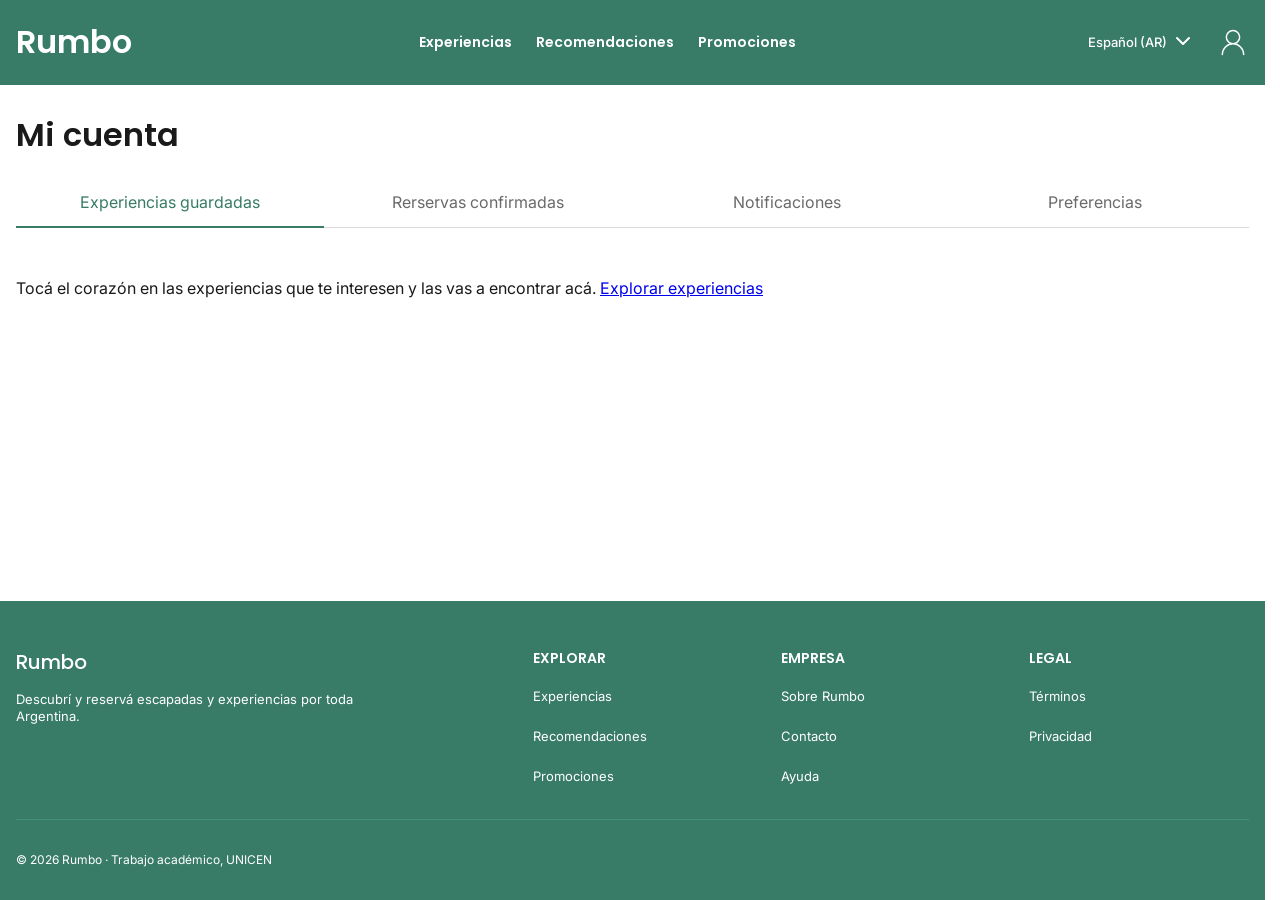
==== commit ba8a8ecf: "Readme.md" ====
--- a/cuenta.html
+++ b/cuenta.html
@@ -4,6 +4,7 @@
     <meta charset="UTF-8" />
     <meta name="viewport" content="width=device-width, initial-scale=1.0" />
     <title>Mi cuenta · Rumbo</title>
+    <meta name="description" content="Tu cuenta en Rumbo: Experiencias guardadas, reservas confirmadas, notificaciones y preferencias." />
     <link rel="preconnect" href="https://fonts.googleapis.com" />
     <link rel="preconnect" href="https://fonts.gstatic.com" crossorigin />
     <link
@@ -42,12 +43,12 @@
             <ul class="menu-cuenta" id="menu-cuenta" hidden>
               <li>
                 <a href="cuenta.html#guardados"
-                  ><span data-icono="guardados"></span>Viajes guardados</a
+                  ><span data-icono="guardados"></span>Experiencias guardadas</a
                 >
               </li>
               <li>
                 <a href="cuenta.html#proximos"
-                  ><span data-icono="proximos"></span>Próximos viajes</a
+                  ><span data-icono="proximos"></span>Rerservas confirmadas</a
                 >
               </li>
               <li>
@@ -92,7 +93,7 @@
             aria-controls="panel-guardados"
             aria-selected="true"
           >
-            Viajes guardados
+            Experiencias guardadas
           </button>
           <button
             type="button"
@@ -103,7 +104,7 @@
             aria-selected="false"
             tabindex="-1"
           >
-            Próximos viajes
+            Rerservas confirmadas
           </button>
           <button
             type="button"
@@ -214,7 +215,7 @@
             </fieldset>
 
             <fieldset class="pregunta" aria-describedby="ayuda-presupuesto">
-              <legend>¿Cuánto querés gastar por persona?</legend>
+              <legend>¿Hasta cuánto querés gastar por persona?</legend>
               <p class="pregunta__ayuda" id="ayuda-presupuesto">
                 Elegí un rango
               </p>
@@ -278,7 +279,7 @@
                 >
                 <p id="notif-confirmacion-desc">
                   Te enviamos un email con los detalles apenas confirmás tu
-                  viaje.
+                  experiencia.
                 </p>
               </div>
               <span class="interruptor">
@@ -297,10 +298,10 @@
             <li class="notificacion">
               <div>
                 <label class="notificacion__titulo" for="notif-recordatorio"
-                  >Recordatorio antes del viaje</label
+                  >Recordatorio antes de la experiencia</label
                 >
                 <p id="notif-recordatorio-desc">
-                  Un aviso el día anterior para que no se te pase la salida.
+                  Un aviso el día anterior para que no se te pase la fecha y hora.
                 </p>
               </div>
               <span class="interruptor">
@@ -319,7 +320,7 @@
             <li class="notificacion">
               <div>
                 <label class="notificacion__titulo" for="notif-guardados"
-                  >Novedades de tus viajes guardados</label
+                  >Novedades de tus experiencias guardadas</label
                 >
                 <p id="notif-guardados-desc">
                   Te avisamos si hay nuevas fechas o cambios en las experiencias
--- a/css/estilos.css
+++ b/css/estilos.css
@@ -10,6 +10,11 @@
    4. BOTÓN
    5. CARD DE EXPERIENCIA
    6. HOME: hero, buscador, carrusel y promociones
+   7. EXPLORAR: filtros y resultados
+   8. DETALLE: ficha, galería, reserva fija, salidas y opiniones
+   9. RESERVA: formulario, resumen y modales
+   10. CUENTA: pestañas, experiencias, preferencias y notificaciones
+   11. RESPONSIVE: mobile (menos de 768 px)
    ============================================================= */
 
 /* =============================================================
@@ -38,6 +43,10 @@
   display: block;
 }
 
+html {
+  scrollbar-gutter: stable;
+}
+
 /* ===== Texto base ===== */
 
 body {
@@ -47,6 +56,13 @@
   font-weight: var(--body-peso);
   color: var(--texto-principal);
   background: var(--blanco);
+
+  /* Footer siempre abajo, aunque la página sea corta */
+  min-height: 100vh;
+  min-height: 100dvh;
+  display: flex;
+  flex-direction: column;
+
 }
 
 h1,
@@ -84,6 +100,7 @@
 }
 
 main {
+  flex: 1;
   padding-bottom: var(--esp-6);
 }
 
@@ -299,8 +316,8 @@
 }
 
 .footer__legal {
-  margin-top: var(--esp-5); /* 32 */
-  padding-top: var(--esp-5); /* 32 */
+  margin-top: var(--esp-5);
+  padding-top: var(--esp-5);
   border-top: 1px solid var(--color-primary-1);
   font: var(--texto-meta);
 }
@@ -415,6 +432,9 @@
 .card__titulo {
   min-height: 28px;
   font: var(--texto-h5);
+  white-space: nowrap;
+  overflow: hidden;
+  text-overflow: ellipsis;
 }
 
 .card__lugar,
@@ -473,8 +493,8 @@
 
 .hero {
   min-height: 480px;
-  padding-top: 130px; /* medidas del Figma (frame de 1440 × 480) */
-  padding-bottom: 58px;
+  padding-block: 80px;
+  gap: 12px;
   color: var(--blanco);
   display: flex;
   flex-direction: column;
@@ -487,7 +507,10 @@
       rgba(0, 0, 0, 0.4) 50%,
       rgba(0, 0, 0, 0.1) 100%
     ),
-    url("../img/hero-quebrada.jpg") center / cover no-repeat;
+    url("../img/hero-desktop.jpg") center / cover no-repeat;
+  background-position:
+    0 0,
+    center 100%;
 }
 
 .hero h1 {
@@ -495,11 +518,10 @@
 }
 
 .hero__subtitulo {
-  margin-top: 10px;
+  margin-top: 12px;
   font: var(--texto-h3);
 }
 
-/* Foco blanco: el hero es una foto oscurecida */
 .hero :focus-visible {
   outline-color: var(--blanco);
 }
@@ -528,8 +550,8 @@
 }
 
 .buscador__campo:focus-within {
-  outline: 2px solid var(--color-acento);
-  outline-offset: 2px;
+  outline: 2px solid var(--color-primary);
+  outline-offset: 0px;
 }
 
 .buscador__etiqueta {
@@ -595,7 +617,6 @@
   margin: 0;
 }
 
-/* El hero pone el foco en blanco; acá el fondo es blanco */
 .calendario :focus-visible {
   outline-color: var(--color-acento);
 }
@@ -639,7 +660,6 @@
   text-align: center;
 }
 
-/* Mes: 252 de ancho = 7 columnas de 36; gap 2 entre filas */
 .calendario__mes {
   display: flex;
   flex-direction: column;
@@ -691,6 +711,21 @@
   background: var(--color-primary);
   color: var(--blanco);
 }
+
+/* Variante compacta (Explorar): mismo buscador, menos espacio */
+.buscador--compacto {
+  gap: var(--esp-2); /* 8 */
+  padding: var(--esp-2);
+}
+
+.buscador--compacto .buscador__campo {
+  padding: 8px 14px;
+}
+
+.buscador--compacto .boton {
+  padding: 12px var(--esp-4); /* 12 y 24 */
+}
+
 /* ----- Secciones ----- */
 
 .seccion {
@@ -744,7 +779,7 @@
 }
 
 .carrusel--arrastrando {
-  scroll-snap-type: none; /* sin snap mientras se arrastra, si no pelea con el gesto */
+  scroll-snap-type: none;
   cursor: grabbing;
   user-select: none;
 }
@@ -797,13 +832,13 @@
   left: var(--esp-2);
   display: grid;
   place-items: center;
-  min-width: 64px; /* 64 de ancho como piso, crece si el texto lo necesita */
+  min-width: 64px;
   height: 32px;
-  padding-inline: var(--esp-2); /* 8: aire a los costados */
+  padding-inline: var(--esp-2);
   border-radius: var(--radio-pill);
   background: var(--color-secundary-n3);
   color: var(--texto-principal);
-  font: var(--texto-btn); /* Label/Button */
+  font: var(--texto-btn);
   white-space: nowrap; /* no se parte en dos líneas */
 }
 
@@ -813,13 +848,15 @@
   font: var(--texto-h4);
 }
 
-/* ===== 7. EXPLORAR ===== */
+/* =============================================================
+   7. EXPLORAR: filtros y resultados
+   ============================================================= */
 
 .explorar {
   display: flex;
   flex-direction: column;
-  gap: var(--esp-5); /* 32 */
-  padding-block: var(--esp-5) var(--esp-6); /* 32 arriba, 64 abajo */
+  gap: var(--esp-5);
+  padding-block: var(--esp-5) var(--esp-6);
 }
 
 .explorar__titulo {
@@ -875,7 +912,7 @@
 .filtros fieldset {
   display: flex;
   flex-direction: column;
-  gap: var(--esp-2); /* 8 entre opciones */
+  gap: var(--esp-2);
   min-width: 0;
   margin: 0;
   padding: 0;
@@ -941,7 +978,490 @@
   align-content: flex-start;
 }
 
-/* ===== 9. RESERVA ===== */
+/* =============================================================
+   8. DETALLE: ficha, galería, reserva fija, salidas y opiniones
+   ============================================================= */
+
+.detalle {
+  padding-bottom: 0; /* pisa el main { padding-bottom } de la Home */
+}
+
+/* --- Contenido: migas, título, ubicación y datos --- */
+
+.detalle__contenido {
+  display: flex;
+  flex-direction: column;
+  gap: var(--esp-5);
+  padding-block: var(--esp-5);
+}
+
+.detalle__encabezado {
+  display: flex;
+  flex-direction: column;
+  gap: var(--esp-3);
+  padding-block: 10px;
+}
+
+.detalle__titulo {
+  display: flex;
+  justify-content: space-between;
+  align-items: flex-start;
+}
+
+.migas ol {
+  display: flex;
+  margin: 0;
+  padding: 0;
+  list-style: none;
+  font: var(--texto-body);
+}
+
+.migas li + li::before {
+  content: "·";
+  margin-inline: var(--esp-2);
+}
+
+.migas a {
+  color: inherit;
+  text-decoration: none;
+}
+
+.migas a:hover {
+  text-decoration: underline;
+}
+
+.detalle__ubicacion {
+  font: var(--texto-small);
+}
+
+.detalle__ubicacion svg {
+  width: 14px;
+  height: 14px;
+  vertical-align: -2px;
+  color: var(--color-secundary-n1);
+}
+
+.detalle__ubicacion svg,
+.detalle__ubicacion svg path {
+  fill: currentColor;
+}
+
+.detalle__favorito {
+  display: grid;
+  place-items: center;
+  width: 32px;
+  height: 32px;
+  border: 0;
+  background: none;
+  color: var(--texto-principal);
+  cursor: pointer;
+}
+
+.detalle__favorito svg {
+  width: 28px;
+  height: 28px;
+  fill: none;
+  stroke: currentColor;
+}
+
+.detalle__favorito[aria-pressed="true"] {
+  color: var(--favorito);
+}
+
+.detalle__favorito[aria-pressed="true"] svg {
+  fill: currentColor;
+}
+
+.detalle__datos {
+  display: flex;
+  flex-wrap: wrap;
+  gap: var(--esp-5);
+  margin: 0;
+  padding: 0;
+  list-style: none;
+  font: var(--texto-small);
+}
+
+.detalle__datos li {
+  display: flex;
+  align-items: center;
+  gap: var(--esp-2);
+}
+
+.detalle__datos svg {
+  width: 20px;
+  height: 20px;
+  color: var(--color-primary);
+}
+
+/* --- Galería: 380 de alto. Foto grande (636) y cuatro chicas (314 × 186) --- */
+
+.detalle__galeria {
+  display: grid;
+  grid-template-columns: repeat(2, minmax(0, 1fr));
+  grid-template-rows: minmax(0, 1fr);
+  gap: var(--esp-2);
+  height: 405px;
+  padding-block: 10px;
+}
+
+.detalle__galeria img {
+  width: 100%;
+  height: 100%;
+  object-fit: cover;
+  border-radius: var(--radio-l);
+}
+
+.galeria__secundarias {
+  display: grid;
+  grid-template-columns: repeat(2, minmax(0, 1fr));
+  grid-template-rows: repeat(2, minmax(0, 1fr));
+  gap: var(--esp-2);
+  min-height: 0;
+}
+
+/* --- Columnas: información (izquierda) y reserva (derecha) --- */
+
+.detalle__columnas {
+  display: flex;
+  gap: var(--esp-6);
+  padding-top: var(--esp-5);
+  padding-bottom: var(--esp-6);
+}
+
+.detalle__info {
+  display: flex;
+  flex-direction: column;
+  gap: var(--esp-5);
+  flex: 0 0 820px;
+  min-width: 0;
+}
+
+.detalle__reserva {
+  display: flex;
+  flex-direction: column;
+  gap: var(--esp-3);
+  flex: 1;
+  min-width: 0;
+  align-self: flex-start; /* sin esto se estira y el sticky no funciona */
+  position: sticky; /* queda fija al scrollear: borrá estas dos líneas si no la querés */
+  top: var(--esp-4);
+  padding: var(--esp-4);
+  background: var(--blanco);
+  border: 1px solid var(--borde);
+  border-radius: var(--radio-l);
+}
+
+.reserva__precio {
+  margin: 0;
+  font: var(--texto-body);
+}
+
+.reserva__precio strong {
+  font: var(--texto-h3);
+}
+
+.reserva__campos {
+  display: flex;
+  gap: var(--esp-3);
+}
+
+.reserva__campo {
+  flex: 1;
+  min-width: 0;
+}
+
+.reserva__campo input {
+  width: 100%;
+  min-width: 0;
+  min-height: 44px;
+  padding: 0 var(--esp-3);
+  border: 1px solid var(--borde-input);
+  border-radius: var(--radio-m);
+  font: var(--texto-input);
+  text-align: center;
+}
+
+.reserva__campo input::placeholder {
+  color: var(--texto-secundario);
+  opacity: 1;
+}
+
+.detalle__reserva .boton {
+  width: 100%;
+  height: 44px;
+  padding-block: 0;
+}
+
+.reserva__guardar {
+  gap: var(--esp-2);
+}
+
+.reserva__guardar svg {
+  width: 20px;
+  height: 20px;
+  color: var(--favorito);
+  fill: none;
+  stroke: currentColor;
+}
+
+.reserva__guardar[aria-pressed="true"] svg {
+  fill: currentColor;
+}
+
+.reserva__aviso {
+  margin: 0;
+  font: var(--texto-inputcap);
+  color: var(--texto-secundario);
+}
+
+/* Texto solo para lectores de pantalla (las etiquetas de los inputs) */
+.solo-lectores {
+  position: absolute;
+  width: 1px;
+  height: 1px;
+  margin: -1px;
+  padding: 0;
+  overflow: hidden;
+  clip: rect(0 0 0 0);
+  white-space: nowrap;
+  border: 0;
+}
+
+.detalle__seccion {
+  display: flex;
+  flex-direction: column;
+  padding-top: 16px;
+  gap: var(--esp-3);
+}
+
+/* Línea divisoria arriba de cada sección menos la primera:
+   48 de espacio arriba (el gap) + línea + 48 de padding abajo */
+.detalle__seccion + .detalle__seccion {
+  padding-top: var(--esp-6);
+  border-top: 1px solid var(--borde);
+}
+
+.detalle__seccion h2 {
+  font: var(--texto-h3);
+}
+
+.detalle__seccion p,
+.detalle__lista {
+  font: var(--texto-body);
+}
+
+.detalle__lista {
+  display: flex;
+  flex-direction: column;
+  gap: var(--esp-2);
+  margin: 0;
+  padding-left: var(--esp-4);
+}
+
+.detalle__mapa {
+  width: 100%;
+  height: 400px;
+  border: 0;
+  border-radius: var(--radio-l);
+}
+
+.detalle__mapa img {
+  display: block;
+  width: 100%;
+  height: 280px;
+  object-fit: cover;
+  border-radius: var(--radio-l);
+}
+
+.detalle__mapa figcaption {
+  margin-top: var(--esp-1);
+  font: var(--texto-meta);
+  color: var(--texto-secundario);
+}
+
+/* --- Secciones amplias: Próximas salidas y Opiniones --- */
+
+.detalle__seccion--amplia {
+  gap: var(--esp-5); /* 32 entre cabecera y contenido */
+  padding-inline: 10px;
+}
+
+.detalle__cabecera {
+  display: flex;
+  flex-direction: column;
+  gap: var(--esp-3); /* 16, a confirmar en Figma */
+}
+
+.detalle__nota {
+  margin: 0;
+  font: var(--texto-body);
+  color: var(--texto-secundario);
+}
+
+/* --- Botón secundario (contorno verde) --- */
+
+.boton--secundario {
+  background: var(--blanco);
+  border: 1px solid var(--color-primary);
+  color: var(--color-primary);
+}
+
+.boton--secundario:hover {
+  background: var(--color-secundary-3);
+}
+
+.boton--secundario:focus-visible {
+  outline: 2px solid var(--color-acento);
+  outline-offset: 2px;
+}
+
+.boton--secundario:disabled {
+  background: var(--fondo-disabled);
+  border-color: transparent;
+  color: var(--texto-secundario);
+  cursor: not-allowed;
+}
+
+.boton--chico {
+  padding: 12px var(--esp-4);
+}
+
+/* --- Próximas salidas --- */
+
+.salidas {
+  display: flex;
+  flex-direction: column;
+  gap: var(--esp-5);
+  margin: 0;
+  padding: 0;
+  list-style: none;
+}
+
+.salida {
+  display: flex;
+  justify-content: space-between;
+  align-items: center;
+  gap: var(--esp-4);
+  padding: var(--esp-3);
+  border: 1px solid var(--borde-input);
+  border-radius: var(--radio-l);
+}
+
+.salida > div {
+  display: flex;
+  flex-direction: column;
+  gap: var(--esp-1);
+  padding: 10px;
+}
+
+.salida p {
+  margin: 0;
+}
+
+.salida__fecha {
+  font: var(--texto-body);
+}
+
+.salida__cupos {
+  font: var(--texto-small);
+  color: var(--texto-secundario);
+}
+
+.salida .boton {
+  min-width: 201px;
+}
+
+/* --- Opiniones --- */
+
+.opiniones {
+  display: grid;
+  grid-template-columns: repeat(2, minmax(0, 378px));
+  gap: var(--esp-4);
+  margin: 0;
+  padding: 0;
+  list-style: none;
+}
+
+.opinion {
+  display: flex;
+  flex-direction: column;
+  gap: var(--esp-2);
+}
+
+.opinion__valoracion {
+  font: var(--texto-meta);
+  line-height: 20px;
+  color: var(--texto-secundario);
+}
+
+.opinion p {
+  margin: 0;
+}
+
+.opinion__autor {
+  display: flex;
+  align-items: center;
+  gap: var(--esp-2);
+}
+
+.opinion__avatar {
+  width: 40px;
+  height: 40px;
+  border-radius: 50%;
+  object-fit: cover;
+}
+
+.opinion__nombre {
+  font: var(--texto-body);
+}
+
+.opinion__origen {
+  font: var(--texto-meta);
+  color: var(--texto-secundario);
+}
+
+.estrellas {
+  color: var(--color-primary);
+}
+
+.opinion__texto {
+  display: -webkit-box;
+  -webkit-line-clamp: 3;
+  line-clamp: 3; /* versión estándar, para compatibilidad */
+  -webkit-box-orient: vertical;
+  overflow: hidden;
+  font: var(--texto-body);
+}
+
+.opiniones__mas {
+  align-self: flex-start;
+}
+
+.salida--elegida {
+  border-color: var(--color-primary);
+  box-shadow: inset 0 0 0 1px var(--color-primary);
+}
+
+.reserva__campo input[readonly] {
+  cursor: pointer;
+}
+
+.reserva__error {
+  margin: 0;
+  padding-left: var(--esp-2);
+  border-left: 3px solid var(--favorito);
+  font: var(--texto-inputcap);
+  color: var(--texto-principal);
+}
+
+.detalle__vacio {
+  padding-block: var(--esp-6);
+}
+
+/* =============================================================
+   9. RESERVA: formulario, resumen y modales
+   ============================================================= */
 
 .pagina-reserva {
   padding-bottom: 0; /* pisa el main { padding-bottom } de la Home */
@@ -949,10 +1469,6 @@
 
 .pagina-reserva__encabezado {
   padding-block: var(--esp-5); /* 32 + título de 44 + 32 = 108 */
-}
-
-.pagina-reserva__encabezado h1 {
-  font: var(--texto-h1);
 }
 
 .pagina-reserva__columnas {
@@ -979,10 +1495,6 @@
   border-radius: var(--radio-l);
 }
 
-.formulario h2 {
-  font: var(--texto-h2);
-}
-
 .formulario__fila {
   display: grid;
   grid-template-columns: repeat(2, minmax(0, 1fr));
@@ -992,11 +1504,11 @@
 .campo {
   display: flex;
   flex-direction: column;
-  gap: var(--esp-1); /* 4 */
+  gap: var(--esp-1);
 }
 
 .campo label {
-  font: var(--texto-btn); /* Label/Button */
+  font: var(--texto-btn);
 }
 
 .campo input {
@@ -1010,7 +1522,7 @@
 }
 
 .campo input::placeholder {
-  font: var(--texto-inputcap); /* Label/Input-Caption */
+  font: var(--texto-inputcap);
   color: var(--texto-secundario);
   opacity: 1;
 }
@@ -1219,7 +1731,7 @@
 }
 
 .modal__check svg {
-  width: 32px; /* estimado: ajustar con Figma */
+  width: 32px;
   height: 32px;
 }
 
@@ -1241,7 +1753,7 @@
 }
 
 .modal__detalle {
-  font: var(--texto-h5); /* la línea en negrita: título · fecha · personas */
+  font: var(--texto-h5);
 }
 
 .modal .boton {
@@ -1267,7 +1779,17 @@
   outline-offset: 2px;
 }
 
-/* ===== 10. CUENTA ===== */
+.campo input:focus-visible:not([aria-invalid="true"]),
+.reserva__campo input:focus-visible,
+.filtros__precio input:focus-visible {
+  outline: none;
+  border-color: var(--color-primary);
+  box-shadow: inset 0 0 0 1px var(--color-primary); /* borde de 2 px sin mover el diseño */
+}
+
+/* =============================================================
+   10. CUENTA: pestañas, experiencias, preferencias y notificaciones
+   ============================================================= */
 
 .cuenta {
   padding-bottom: 0;
@@ -1313,7 +1835,7 @@
   color: var(--color-primary);
 }
 
-/* --- Viajes guardados: 5 columnas de 220 con gap 45 = 1280 --- */
+/* --- Experiencias guardadas: 5 columnas de 220 con gap 45 = 1280 --- */
 
 .cuenta__grilla {
   display: grid;
@@ -1330,7 +1852,7 @@
   font: var(--texto-body);
 }
 
-/* --- Próximos viajes --- */
+/* --- Reservas confirmadas --- */
 
 .cuenta__lista {
   display: flex;
@@ -1389,7 +1911,7 @@
   display: flex;
   flex-direction: column;
   gap: var(--esp-2);
-  width: 140px; /* estimado: ajustar con la medida de Figma */
+  width: 140px;
 }
 
 .viaje__acciones .boton {
@@ -1414,13 +1936,13 @@
 }
 
 .pregunta legend {
-  margin-bottom: var(--esp-2); /* 8 */
+  margin-bottom: var(--esp-2);
   padding: 0;
   font: var(--texto-h4);
 }
 
 .pregunta__ayuda {
-  margin: 0 0 var(--esp-2); /* 8 */
+  margin: 0 0 var(--esp-2);
   font: var(--texto-small);
   color: var(--texto-secundario);
 }
@@ -1428,7 +1950,7 @@
 .chips {
   display: flex;
   flex-wrap: wrap;
-  gap: var(--esp-2); /* 8 */
+  gap: var(--esp-2);
 }
 
 .chip {
@@ -1488,7 +2010,7 @@
 .preferencias__acciones {
   display: flex;
   align-items: center;
-  gap: var(--esp-5); /* ~32, medido sobre el Figma */
+  gap: var(--esp-5);
 }
 
 .guardado {
@@ -1600,18 +2122,10 @@
 }
 
 /* =============================================================
-   7. RESPONSIVE: mobile (menos de 768 px, frame de Figma de 390)
+   11. RESPONSIVE: mobile (menos de 768 px, frame de Figma de 390)
    ============================================================= */
 
 @media (max-width: 767px) {
-  :root {
-    --input-size: 16px;
-  }
-
-  .ordenar select {
-    font-size: 16px;
-  }
-
   .contenedor {
     padding-inline: var(--esp-4);
   }
@@ -1626,9 +2140,7 @@
   }
 
   .header__usuario {
-    display: grid;
-    place-items: center;
-    width: 24px; /* área táctil de 44 × 44 */
+    width: 24px;
     height: 24px;
   }
 
@@ -1645,26 +2157,22 @@
 
   .menu-cuenta {
     width: 200px;
-    padding: var(--esp-2); /* 8 */
-    top: calc(100% + 10px); /* (64 del header − 44 del botón) / 2 */
   }
 
   .menu-cuenta a {
     min-height: 32px;
-    gap: var(--esp-2); /* 8, a confirmar en Figma */
-    padding: 0 var(--esp-2); /* 8, a confirmar en Figma */
+    gap: var(--esp-2);
+    font: var(--texto-tag);
   }
 
   .menu-cuenta__separador {
-    margin: var(--esp-1) var(--esp-2); /* 4 arriba/abajo, 8 a los lados */
-  }
-
-  /* Hero de 600 de alto */
+    margin: var(--esp-1) var(--esp-2);
+  }
+
   .hero {
-    min-height: 600px;
-    padding-top: var(--esp-3);
-    padding-bottom: var(--esp-4);
-    gap: var(--esp-5); /* el gap de 32 entre el título y el buscador */
+    gap: var(--esp-3);
+    min-height: 450px;
+    padding-block: var(--esp-4);
   }
 
   .hero h1 {
@@ -1685,14 +2193,12 @@
 
   .buscador__campo {
     height: 47px;
-    padding-block: 0;
-    justify-content: center;
-  }
+    padding: 6px 12px;
+    gap: 0;
+  }
+
   .buscador .boton {
-    width: 100%;
-    height: 47px;
-    padding-block: 0;
-    flex-shrink: 0;
+    height: 50px;
   }
 
   .calendario {
@@ -1730,515 +2236,67 @@
     padding-bottom: var(--esp-5);
   }
 
-  /* Footer resumido de 124 de alto: sin las columnas de links */
   .footer {
     padding-block: var(--esp-4);
   }
 
+  .footer__principal {
+    flex-direction: column;
+    align-items: stretch;
+    gap: var(--esp-4);
+    padding-bottom: 0;
+  }
+
+  .footer__logo {
+    margin-bottom: var(--esp-1);
+  }
+
+  .footer__descripcion {
+    max-width: none;
+  }
+
   .footer__columnas {
+    display: block;
+    padding: var(--esp-4) 0 0;
+    border-top: 1px solid var(--color-primary-1);
+  }
+
+  .footer__columnas > * {
+    width: auto;
+  }
+
+  .footer__columnas nav:not(:first-child) {
     display: none;
   }
 
-  .footer__logo {
-    font: var(--texto-h5);
-  }
-
-  .footer__descripcion {
-    font: var(--texto-meta);
-    max-width: none;
-  }
-
-  .footer__principal {
-    padding-bottom: 0;
+  .footer__titulo {
+    font: var(--texto-tag);
+    margin-bottom: var(--esp-1);
+  }
+
+  .footer__lista {
+    gap: 0;
+  }
+
+  .footer a {
+    display: flex;
+    justify-content: space-between;
+    align-items: center;
+    min-height: 44px;
+  }
+
+  .footer__lista a::after {
+    content: "";
+    width: 7px;
+    height: 7px;
+    margin-right: var(--esp-1);
+    border-top: 2px solid currentColor;
+    border-right: 2px solid currentColor;
+    transform: rotate(45deg);
   }
 
   .footer__legal {
-    margin-top: var(--esp-2);
-    padding-top: 12px;
-  }
-}
-
-/* ===== 8. DETALLE ===== */
-/* El bloque mobile pasa a ser la sección 9 y sigue al final */
-
-.detalle {
-  padding-bottom: 0; /* pisa el main { padding-bottom } de la Home */
-}
-
-/* --- Contenido: migas, título, ubicación y datos --- */
-
-.detalle__contenido {
-  display: flex;
-  flex-direction: column;
-  gap: var(--esp-5); /* 32 */
-  padding-block: var(--esp-5);
-}
-
-.detalle__encabezado {
-  display: flex;
-  flex-direction: column;
-  gap: var(--esp-3); /* 16 entre migas, título y ubicación */
-  padding-block: 10px;
-}
-
-.detalle__titulo {
-  display: flex;
-  justify-content: space-between;
-  align-items: flex-start;
-}
-
-.migas ol {
-  display: flex;
-  margin: 0;
-  padding: 0;
-  list-style: none;
-  font: var(--texto-body);
-}
-
-.migas li + li::before {
-  content: "·";
-  margin-inline: var(--esp-2);
-}
-
-.migas a {
-  color: inherit;
-  text-decoration: none;
-}
-
-.migas a:hover {
-  text-decoration: underline;
-}
-
-.detalle__titulo h1 {
-  font: var(--texto-h1);
-}
-
-.detalle__ubicacion {
-  font: var(--texto-small);
-}
-
-.detalle__ubicacion svg {
-  width: 14px;
-  height: 14px;
-  vertical-align: -2px;
-  color: var(--color-secundary-n1);
-}
-
-.detalle__ubicacion svg,
-.detalle__ubicacion svg path {
-  fill: currentColor;
-}
-
-.detalle__favorito {
-  display: grid;
-  place-items: center;
-  width: 32px;
-  height: 32px;
-  border: 0;
-  background: none;
-  color: var(--texto-principal);
-  cursor: pointer;
-}
-
-.detalle__favorito svg {
-  width: 28px;
-  height: 28px;
-  fill: none;
-  stroke: currentColor;
-}
-
-.detalle__favorito[aria-pressed="true"] {
-  color: var(--favorito);
-}
-
-.detalle__favorito[aria-pressed="true"] svg {
-  fill: currentColor;
-}
-
-.detalle__datos {
-  display: flex;
-  flex-wrap: wrap;
-  gap: var(--esp-5);
-  margin: 0;
-  padding: 0;
-  list-style: none;
-  font: var(--texto-small);
-}
-
-.detalle__datos li {
-  display: flex;
-  align-items: center;
-  gap: var(--esp-2);
-}
-
-.detalle__datos svg {
-  width: 20px;
-  height: 20px;
-  color: var(--color-primary);
-}
-
-/* --- Galería: 380 de alto. Foto grande (636) y cuatro chicas (314 × 186) --- */
-
-.detalle__galeria {
-  display: grid;
-  grid-template-columns: repeat(2, minmax(0, 1fr));
-  grid-template-rows: minmax(0, 1fr);
-  gap: var(--esp-2);
-  height: 405px; /* 385 de fotos + 10 de padding arriba y abajo */
-  padding-block: 10px;
-}
-
-.detalle__galeria img {
-  width: 100%;
-  height: 100%;
-  object-fit: cover;
-  border-radius: var(--radio-l);
-}
-
-.galeria__secundarias {
-  display: grid;
-  grid-template-columns: repeat(2, minmax(0, 1fr));
-  grid-template-rows: repeat(2, minmax(0, 1fr));
-  gap: var(--esp-2);
-  min-height: 0;
-}
-
-/* --- Columnas: información (izquierda) y reserva (derecha) --- */
-
-.detalle__columnas {
-  display: flex;
-  gap: var(--esp-6);
-  padding-top: var(--esp-5); /* 32 de respiro debajo de la galería */
-  padding-bottom: var(--esp-6); /* 64 */
-}
-
-.detalle__info {
-  display: flex;
-  flex-direction: column;
-  gap: var(--esp-5);
-  flex: 0 0 820px;
-  min-width: 0;
-}
-
-.detalle__reserva {
-  display: flex;
-  flex-direction: column;
-  gap: var(--esp-3);
-  flex: 1;
-  min-width: 0;
-  align-self: flex-start; /* sin esto se estira y el sticky no funciona */
-  position: sticky; /* queda fija al scrollear: borrá estas dos líneas si no la querés */
-  top: var(--esp-4);
-  padding: var(--esp-4);
-  background: var(--blanco);
-  border: 1px solid var(--borde);
-  border-radius: var(--radio-l);
-}
-
-.reserva__precio {
-  margin: 0;
-  font: var(--texto-body);
-}
-
-.reserva__precio strong {
-  font: var(--texto-h3);
-}
-
-.reserva__campos {
-  display: flex;
-  gap: var(--esp-3);
-}
-
-.reserva__campo {
-  flex: 1;
-  min-width: 0;
-}
-
-.reserva__campo input {
-  width: 100%;
-  min-width: 0;
-  height: 40px;
-  padding: 0 var(--esp-3);
-  border: 1px solid var(--borde-input);
-  border-radius: var(--radio-m);
-  font: var(--texto-input);
-  text-align: center;
-}
-
-.reserva__campo input::placeholder {
-  color: var(--texto-secundario);
-  opacity: 1;
-}
-
-.detalle__reserva .boton {
-  width: 100%;
-  height: 44px;
-  padding-block: 0;
-}
-
-.reserva__guardar {
-  gap: var(--esp-2);
-}
-
-.reserva__guardar svg {
-  width: 20px;
-  height: 20px;
-  color: var(--favorito);
-  fill: none;
-  stroke: currentColor;
-}
-
-.reserva__guardar[aria-pressed="true"] svg {
-  fill: currentColor;
-}
-
-.reserva__aviso {
-  margin: 0;
-  font: var(--texto-inputcap);
-  color: var(--texto-secundario);
-}
-
-/* Texto solo para lectores de pantalla (las etiquetas de los inputs) */
-.solo-lectores {
-  position: absolute;
-  width: 1px;
-  height: 1px;
-  margin: -1px;
-  padding: 0;
-  overflow: hidden;
-  clip: rect(0 0 0 0);
-  white-space: nowrap;
-  border: 0;
-}
-
-.detalle__seccion {
-  display: flex;
-  flex-direction: column;
-  padding-top: 16px;
-  gap: var(--esp-3); /* 16 entre título y contenido */
-}
-
-/* Línea divisoria arriba de cada sección menos la primera:
-   48 de espacio arriba (el gap) + línea + 48 de padding abajo */
-.detalle__seccion + .detalle__seccion {
-  padding-top: var(--esp-6);
-  border-top: 1px solid var(--borde);
-}
-
-.detalle__seccion h2 {
-  font: var(--texto-h3);
-}
-
-.detalle__seccion p,
-.detalle__lista {
-  font: var(--texto-body);
-}
-
-.detalle__lista {
-  display: flex;
-  flex-direction: column;
-  gap: var(--esp-2);
-  margin: 0;
-  padding-left: var(--esp-4);
-}
-
-.detalle__mapa {
-  width: 100%;
-  height: 400px;
-  border: 0;
-  border-radius: var(--radio-l);
-}
-
-.detalle__mapa img {
-  display: block;
-  width: 100%;
-  height: 280px;
-  object-fit: cover;
-  border-radius: var(--radio-l);
-}
-
-.detalle__mapa figcaption {
-  margin-top: var(--esp-1);
-  font: var(--texto-meta);
-  color: var(--texto-secundario);
-}
-
-/* --- Secciones amplias: Próximas salidas y Opiniones --- */
-
-.detalle__seccion--amplia {
-  gap: var(--esp-5); /* 32 entre cabecera y contenido */
-  padding-inline: 10px;
-}
-
-.detalle__cabecera {
-  display: flex;
-  flex-direction: column;
-  gap: var(--esp-3); /* 16, a confirmar en Figma */
-}
-
-.detalle__nota {
-  margin: 0;
-  font: var(--texto-body);
-  color: var(--texto-secundario);
-}
-
-/* --- Botón secundario (contorno verde) --- */
-
-.boton--secundario {
-  background: var(--blanco);
-  border: 1px solid var(--color-primary);
-  color: var(--color-primary);
-}
-
-.boton--secundario:hover {
-  background: var(--color-secundary-3);
-}
-
-.boton--secundario:focus-visible {
-  outline: 2px solid var(--color-acento); /* el foco blanco del .boton no se vería sobre fondo blanco */
-  outline-offset: 2px;
-}
-
-.boton--secundario:disabled {
-  background: var(--fondo-disabled);
-  border-color: transparent;
-  color: var(--texto-secundario);
-  cursor: not-allowed;
-}
-
-.boton--chico {
-  padding: 12px var(--esp-4);
-}
-
-/* --- Próximas salidas --- */
-
-.salidas {
-  display: flex;
-  flex-direction: column;
-  gap: var(--esp-5);
-  margin: 0;
-  padding: 0;
-  list-style: none;
-}
-
-.salida {
-  display: flex;
-  justify-content: space-between;
-  align-items: center;
-  gap: var(--esp-4);
-  padding: var(--esp-3);
-  border: 1px solid var(--borde-input);
-  border-radius: var(--radio-l);
-}
-
-.salida > div {
-  /* bloque de texto: gap 4, padding 10 */
-  display: flex;
-  flex-direction: column;
-  gap: var(--esp-1);
-  padding: 10px;
-}
-
-.salida p {
-  margin: 0;
-}
-
-.salida__fecha {
-  font: var(--texto-body);
-}
-
-.salida__cupos {
-  font: var(--texto-small);
-  color: var(--texto-secundario);
-}
-
-.salida .boton {
-  min-width: 201px;
-}
-
-/* --- Opiniones --- */
-
-.opiniones {
-  display: grid;
-  grid-template-columns: repeat(2, minmax(0, 378px));
-  gap: var(--esp-4);
-  margin: 0;
-  padding: 0;
-  list-style: none;
-}
-
-.opinion {
-  display: flex;
-  flex-direction: column;
-  gap: var(--esp-2);
-}
-
-.opinion__valoracion {
-  font: var(--texto-meta);
-  line-height: 20px; /* con esto la reseña mide 148 */
-  color: var(--texto-secundario);
-}
-
-.opinion p {
-  margin: 0;
-}
-
-.opinion__autor {
-  display: flex;
-  align-items: center;
-  gap: var(--esp-2);
-}
-
-.opinion__avatar {
-  width: 40px;
-  height: 40px;
-  border-radius: 50%;
-  object-fit: cover;
-}
-
-.opinion__nombre {
-  font: var(--texto-body);
-}
-
-.opinion__origen {
-  font: var(--texto-meta);
-  color: var(--texto-secundario);
-}
-
-.estrellas {
-  color: var(--color-primary);
-}
-
-.opinion__texto {
-  display: -webkit-box;
-  -webkit-line-clamp: 3;
-  line-clamp: 3; /* versión estándar, para compatibilidad */
-  -webkit-box-orient: vertical;
-  overflow: hidden;
-  font: var(--texto-body);
-}
-
-.opiniones__mas {
-  align-self: flex-start;
-}
-
-.salida--elegida {
-  border-color: var(--color-primary);
-  box-shadow: inset 0 0 0 1px var(--color-primary);
-}
-
-.reserva__campo input[readonly] {
-  cursor: pointer;
-}
-
-.reserva__error {
-  margin: 0;
-  padding-left: var(--esp-2);
-  border-left: 3px solid var(--favorito);
-  font: var(--texto-inputcap);
-  color: var(--texto-principal);
-}
-
-.detalle__vacio {
-  padding-block: var(--esp-6);
-}
+    margin-top: var(--esp-4);
+    padding-top: var(--esp-4);
+  }
+}
